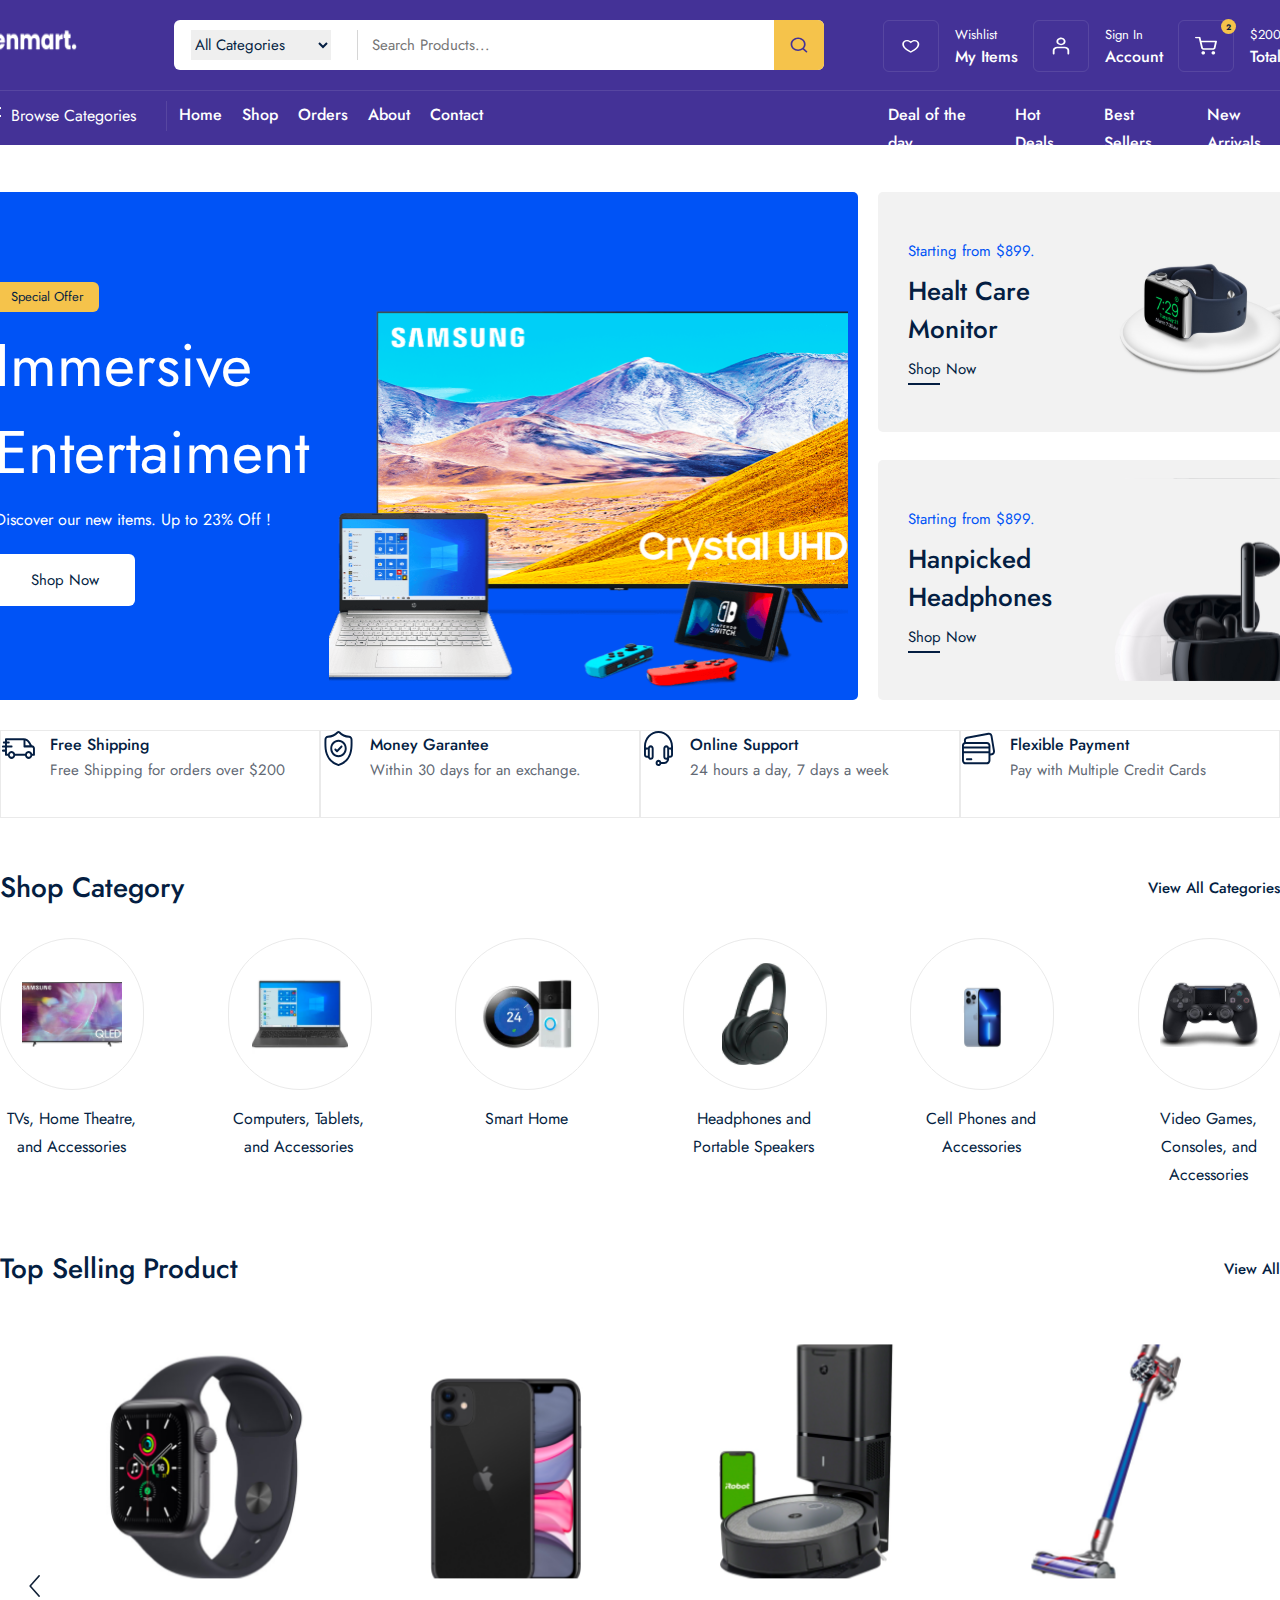
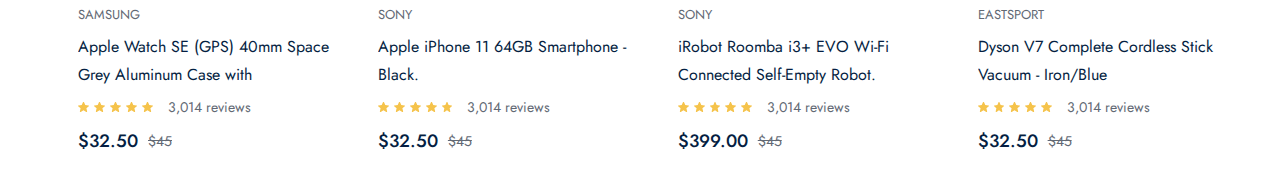
==== index.html @ bac2853e "feat: product selling publish" ====
<!DOCTYPE html>
<html lang="en">
  <head>
    <meta charset="UTF-8" />
    <meta name="viewport" content="width=device-width, initial-scale=1.0" />
    <title>Zenmart</title>
    <link rel="preconnect" href="https://fonts.googleapis.com" />
    <link rel="preconnect" href="https://fonts.gstatic.com" crossorigin />
    <link
      href="https://fonts.googleapis.com/css2?family=Jost:ital,wght@0,100..900;1,100..900&display=swap"
      rel="stylesheet"
    />
    <link rel="stylesheet" href="public/css/command.css" />
    <link rel="stylesheet" href="public/css/home.css" />
  </head>
  <body>
    <div class="navbar_frame">
      <div class="container">
        <div class="navbar_top">
          <a href=""><img src="public/images/navbar/logo.png" alt="" /></a>
          <div class="nav_search_frame">
            <div class="search_box">
              <div class="category_list">
                <select name="" id="">
                  <option value="" selected>All Categories</option>
                  <option value="">Compyuter</option>
                </select>
              </div>
              <input type="search" placeholder="Search Products..." />
            </div>
            <div class="search_icon_box">
              <img src="public/images/navbar/search.svg" alt="" />
            </div>
          </div>
          <div class="nav_top_menu">
            <a href=""
              ><div class="top_menu_box">
                <div class="box_icon_box">
                  <img src="public/images/navbar/heart.svg" alt="" />
                </div>
                <div class="box_info_box">
                  <span>Wishlist</span>
                  <strong>My Items</strong>
                </div>
              </div></a
            >
            <a href=""
              ><div class="top_menu_box">
                <div class="box_icon_box">
                  <img src="public/images/navbar/user.svg" alt="" />
                </div>
                <div class="box_info_box">
                  <span>Sign In</span>
                  <strong>Account</strong>
                </div>
              </div></a
            >
            <a href=""
              ><div class="top_menu_box">
                <div class="box_icon_box">
                  <div class="basket_count">2</div>
                  <img src="public/images/navbar/card.svg" alt="" />
                </div>
                <div class="box_info_box">
                  <span>$200.99</span>
                  <strong>Total</strong>
                </div>
              </div></a
            >
          </div>
        </div>
        <div class="navbar_bott">
          <div class="navbar_bott_menu_box">
            <div class="browse_box">
              <img src="public/images/navbar/browse.svg" alt="" />
              <span>Browse Categories</span>
            </div>
            <div class="navbar_route_menu">
              <div class="router_menu">
                <a href="" class="active">Home</a>
              </div>
              <div class="router_menu">
                <a href="">Shop</a>
              </div>
              <div class="router_menu">
                <a href="">Orders</a>
              </div>
              <div class="router_menu">
                <a href="">About</a>
              </div>
              <div class="router_menu">
                <a href="">Contact</a>
              </div>
            </div>
            <div class="sorting_menu">
              <span>Deal of the day</span>
              <span>Hot Deals</span>
              <span>Best Sellers</span>
              <span>New Arrivals</span>
            </div>
          </div>
        </div>
      </div>
    </div>
    <div class="home_page">
      <div class="header_frame">
        <div class="container">
          <div class="header_left">
            <div class="header_content">
              <div>Special Offer</div>
              <span>Immersive Entertaiment</span>
              <p>Discover our new items. Up to 23% Off !</p>
              <a href="">Shop Now</a>
              <img src="public/images/header/header_photo.svg" alt="" />
            </div>
          </div>
          <div class="header_right">
            <div class="header_box">
              <div class="box_left">
                <span>Starting from $899.</span>
                <p>Healt Care Monitor</p>
                <a href="">Shop Now</a>
                <div class="border_hover"></div>
              </div>
              <div class="box_right">
                <img src="public/images/header/box_left_img.svg" alt="" />
              </div>
            </div>
            <div class="header_box">
              <div class="box_left">
                <span>Starting from $899.</span>
                <p>Hanpicked Headphones</p>
                <a href="">Shop Now</a>
                <div class="border_hover"></div>
              </div>
              <div class="box_right">
                <img src="public/images/header/ipods.svg" alt="" />
              </div>
            </div>
          </div>
        </div>
      </div>
      <div class="service_frame">
        <div class="container">
          <div class="service_box">
            <img src="public/images/header/fast-delivery_service.svg" alt="" />
            <div class="service_content">
              <span>Free Shipping</span>
              <p>Free Shipping for orders over $200</p>
            </div>
          </div>
          <div class="service_box">
            <img src="public/images/header/shield_service.svg" alt="" />
            <div class="service_content">
              <span>Money Garantee</span>
              <p>Within 30 days for an exchange.</p>
            </div>
          </div>
          <div class="service_box">
            <img src="public/images/header/headphones_service.svg" alt="" />
            <div class="service_content">
              <span>Online Support</span>
              <p>24 hours a day, 7 days a week</p>
            </div>
          </div>
          <div class="service_box">
            <img src="public/images/header/credit-card_service.svg" alt="" />
            <div class="service_content">
              <span>Flexible Payment</span>
              <p>Pay with Multiple Credit Cards</p>
            </div>
          </div>
        </div>
      </div>
      <div class="shop_category_frame">
        <div class="container">
          <div class="category_top">
            <span>Shop Category</span>
            <a href="">View All Categories</a>
          </div>
          <div class="category_wrapper">
            <div class="category_box">
              <div class="category_img_box">
                <img src="public/images/header/tv_shop.png" alt="" />
              </div>
              <span>TVs, Home Theatre, and Accessories</span>
            </div>
            <div class="category_box">
              <div class="category_img_box">
                <img src="public/images/header/notebook_shop.png" alt="" />
              </div>
              <span>Computers, Tablets, and Accessories</span>
            </div>
            <div class="category_box">
              <div class="category_img_box">
                <img src="public/images/header/smart_shop.png" alt="" />
              </div>
              <span>Smart Home</span>
            </div>
            <div class="category_box">
              <div class="category_img_box">
                <img src="public/images/header/headphone_shop.png" alt="" />
              </div>
              <span>Headphones and Portable Speakers</span>
            </div>
            <div class="category_box">
              <div class="category_img_box">
                <img src="public/images/header/call_shop.png" alt="" />
              </div>
              <span>Cell Phones and Accessories</span>
            </div>
            <div class="category_box">
              <div class="category_img_box">
                <img src="public/images/header/game_shop.png" alt="" />
              </div>
              <span>Video Games, Consoles, and Accessories</span>
            </div>
          </div>
        </div>
      </div>
      <siv class="selling_product_frame">
        <div class="container">
          <div class="category_top">
            <span>Top Selling Product</span>
            <a href="">View All</a>
          </div>
          <div class="product_wrapper">
            <div class="next_prev_box">
              <img src="public/images/header/nextold.svg" alt="" />
            </div>
            <div class="product_boxes">
              <div class="product_box">
                <a href="">
                  <div
                    class="product_img_box"
                    style="
                      background: url('public/images/header/watch.png');
                      background-size: cover;
                    "
                  >
                    <div class="hover_box">
                      <button>Add to Card</button>
                    </div>
                  </div>
                </a>
                <div class="product_content_box">
                  <span class="product_title">Samsung</span>
                  <a href="">
                    <p class="product_desc">
                      Apple Watch SE (GPS) 40mm Space Grey Aluminum Case with
                    </p>
                  </a>
                  <div class="review_box">
                    <img src="public/images/header/review.svg" alt="" />
                    <img src="public/images/header/review.svg" alt="" />
                    <img src="public/images/header/review.svg" alt="" />
                    <img src="public/images/header/review.svg" alt="" />
                    <img src="public/images/header/review.svg" alt="" />
                    <span>3,014 reviews</span>
                  </div>
                  <div class="price_box">
                    <strong>$32.50</strong>
                    <span>$45</span>
                  </div>
                </div>
              </div>
              <div class="product_box">
                <a href="">
                  <div
                    class="product_img_box"
                    style="
                      background: url('public/images/header/phone_selling.png');
                      background-size: cover;
                    "
                  >
                    <div class="hover_box">
                      <button>Add to Card</button>
                    </div>
                  </div>
                </a>
                <div class="product_content_box">
                  <span class="product_title">Sony</span>
                  <a href="">
                    <p class="product_desc">
                      Apple iPhone 11 64GB Smartphone - Black.
                    </p>
                  </a>
                  <div class="review_box">
                    <img src="public/images/header/review.svg" alt="" />
                    <img src="public/images/header/review.svg" alt="" />
                    <img src="public/images/header/review.svg" alt="" />
                    <img src="public/images/header/review.svg" alt="" />
                    <img src="public/images/header/review.svg" alt="" />
                    <span>3,014 reviews</span>
                  </div>
                  <div class="price_box">
                    <strong>$32.50</strong>
                    <span>$45</span>
                  </div>
                </div>
              </div>
              <div class="product_box">
                <a href="">
                  <div
                    class="product_img_box"
                    style="
                      background: url('public/images/header/rb_selling.png');
                      background-size: cover;
                    "
                  >
                    <div class="hover_box">
                      <button>Add to Card</button>
                    </div>
                  </div>
                </a>
                <div class="product_content_box">
                  <span class="product_title">Sony</span>
                  <a href="">
                    <p class="product_desc">
                      iRobot Roomba i3+ EVO Wi-Fi Connected Self-Empty Robot.
                    </p>
                  </a>
                  <div class="review_box">
                    <img src="public/images/header/review.svg" alt="" />
                    <img src="public/images/header/review.svg" alt="" />
                    <img src="public/images/header/review.svg" alt="" />
                    <img src="public/images/header/review.svg" alt="" />
                    <img src="public/images/header/review.svg" alt="" />
                    <span>3,014 reviews</span>
                  </div>
                  <div class="price_box">
                    <strong>$399.00</strong>
                    <span>$45</span>
                  </div>
                </div>
              </div>
              <div class="product_box">
                <a href="">
                  <div
                    class="product_img_box"
                    style="
                      background: url('public/images/header/dyson_selling.png');
                      background-size: cover;
                    "
                  >
                    <div class="hover_box">
                      <button>Add to Card</button>
                    </div>
                  </div>
                </a>
                <div class="product_content_box">
                  <span class="product_title">Eastsport</span>
                  <a href="">
                    <p class="product_desc">
                      Dyson V7 Complete Cordless Stick Vacuum - Iron/Blue
                    </p>
                  </a>
                  <div class="review_box">
                    <img src="public/images/header/review.svg" alt="" />
                    <img src="public/images/header/review.svg" alt="" />
                    <img src="public/images/header/review.svg" alt="" />
                    <img src="public/images/header/review.svg" alt="" />
                    <img src="public/images/header/review.svg" alt="" />
                    <span>3,014 reviews</span>
                  </div>
                  <div class="price_box">
                    <strong>$32.50</strong>
                    <span>$45</span>
                  </div>
                </div>
              </div>
              <div class="next_prev_box">
                <img src="public/images/header/nextmext.svg" alt="" />
              </div>
            </div>
          </div>
          <div class="product_pagination_box"></div>
        </div>
      </siv>
    </div>
  </body>
</html>
---- public/css/command.css ----
html,
body {
  margin: 0;
  padding: 0;
}

a {
  text-decoration: none;
}

p {
  margin: 0;
}

.container {
  position: relative;
  width: 1320px;
  height: auto;
  display: flex;
}

/*NAVBAR*/

.navbar_frame {
  position: relative;
  width: 100%;
  height: auto;
  display: flex;
  flex-direction: row;
  justify-content: center;
  background-color: #443297;
}

.navbar_frame .container {
  padding: 20px 0px 14px;
  flex-direction: column;
}

.navbar_frame .navbar_top {
  position: relative;
  width: 100%;
  height: 50px;
  display: flex;
  flex-direction: row;
}

.navbar_frame .navbar_top > a img {
  margin-right: 76px;
  width: 117px;
  height: 36px;
}

.navbar_frame .navbar_top .nav_search_frame {
  width: 650px;
  height: 50px;

  display: flex;
  flex-direction: row;
  align-items: center;
  background-color: #fff;
  border-radius: 6px;
}

.navbar_frame .navbar_top .search_box {
  padding: 10px 17px;
  width: auto;
  height: auto;
  display: flex;
  flex-direction: row;
  align-items: center;
}

.navbar_frame .search_box .category_list {
  width: 166px;
  height: 30px;

  display: flex;
  flex-direction: row;
  align-items: center;

  border-right: 1px solid #d6d6d6;
}

.navbar_frame .category_list select {
  width: 140px;
  height: 30px;

  border: none;
  outline: none;

  font-family: "Jost";
  font-size: 15px;
  font-weight: 400;
  line-height: 22px;
  color: #041e42;
}

.navbar_frame .search_box input {
  margin-left: 12px;
  width: 387px;
  height: 22px;

  border: none;
  outline: none;

  font-family: "Jost";
  font-size: 15px;
  font-weight: 400;
  line-height: 22px;
  color: #626974;
}

.navbar_frame .nav_search_frame .search_icon_box {
  width: 50px;
  height: 50px;
  display: flex;
  justify-content: center;
  align-items: center;
  border-radius: 0px 6px 6px 0px;
  background: rgb(245, 195, 75);
}

.navbar_frame .search_icon_box img {
  width: 20px;
  height: 20px;
}

.navbar_frame .navbar_top .nav_top_menu {
  margin-left: 59px;
  width: 416px;
  height: 50px;

  display: flex;
  flex-direction: row;
  justify-content: space-between;
}

.navbar_frame .nav_top_menu .top_menu_box {
  display: flex;
  flex-direction: row;
  align-items: center;
  cursor: pointer;
}

.navbar_frame .top_menu_box .box_icon_box {
  position: relative;
  margin-right: 16px;
  width: 54px;
  height: 50px;

  display: flex;
  justify-content: center;
  align-items: center;

  border: 1px solid rgba(255, 255, 255, 0.1);
  border-radius: 6px;
}

.navbar_frame .box_icon_box img {
  width: 22px;
  height: 22px;
}

.navbar_frame .top_menu_box .box_info_box {
  display: flex;
  flex-direction: column;
}

.navbar_frame .box_info_box span {
  font-family: "Jost";
  font-style: normal;
  font-weight: 400;
  font-size: 13px;
  line-height: 22px;
  color: #ffffff;
}

.navbar_frame .box_info_box strong {
  font-family: "Jost";
  font-style: normal;
  font-weight: 500;
  font-size: 16px;
  line-height: 22px;
  color: #ffffff;
}

.navbar_frame .box_icon_box .basket_count {
  position: absolute;

  width: 15px;
  height: 15px;
  top: -2px;
  right: -3px;

  display: flex;
  justify-content: center;
  align-items: center;

  background-color: #f5c34b;
  border-radius: 50%;

  color: rgb(11, 30, 64);
  font-family: "Jost";
  font-size: 8px;
  font-weight: 700;
  line-height: 10px;
}

.navbar_frame .navbar_bott {
  margin-top: 20px;
  width: 100%;
  height: 40px;

  display: flex;
  flex-direction: row;

  border-top: 1px solid #5746a1;
}

.navbar_frame .navbar_bott .navbar_bott_menu_box {
  margin-top: 10px;
  width: auto;
  height: auto;

  display: flex;
  flex-direction: row;
}

.navbar_frame .navbar_bott_menu_box .browse_box {
  width: 185px;
  height: 30px;

  display: flex;
  flex-direction: row;
  align-items: center;
  border-right: 1px solid #5746a1;
}

.navbar_frame .browse_box img {
  margin-right: 10px;
  width: 20px;
  height: 18px;
}

.navbar_frame .browse_box span {
  font-family: "Jost";
  font-size: 16px;
  font-weight: 400;
  line-height: 28px;
  color: rgb(255, 255, 255);
}

.navbar_frame .navbar_bott_menu_box .navbar_route_menu {
  margin-left: 12px;
  width: 690px;
  display: flex;
  flex-direction: row;
}

.navbar_frame .navbar_route_menu .router_menu {
  margin-right: 20px;
  width: auto;
  height: 40px;

  display: flex;
}

.navbar_frame .router_menu a {
  font-family: "Jost";
  font-style: normal;
  font-size: 16px;
  font-weight: 500;
  line-height: 28px;
  color: #ffffff;
}

.navbar_frame .router_menu a:active {
  color: #f5c34b;
}

.navbar_frame .navbar_bott_menu_box .sorting_menu {
  display: flex;
  flex-direction: row;
}

.navbar_frame .sorting_menu span {
  margin-left: 20px;
  font-family: "Jost";
  font-style: normal;
  font-weight: 500;
  font-size: 16px;
  line-height: 28px;

  color: #ffffff;
}
---- public/css/home.css ----
.home_page {
  display: flex;
  flex-direction: column;
}

.container .category_top span {
  font-family: "Jost";
  font-style: normal;
  font-size: 28px;
  font-weight: 500;
  line-height: 40px;
  text-transform: capitalize;

  color: rgb(4, 30, 66);
}

.container .category_top a {
  font-family: "Jost";
  font-size: 15px;
  font-weight: 500;
  line-height: 22px;
  text-transform: capitalize;

  color: rgb(4, 30, 66);
}

.container .category_top a:hover {
  border-bottom: 2px solid rgb(4, 30, 66);
}

.header_frame {
  position: relative;
  margin-top: 47px;
  width: 100%;
  height: auto;
  display: flex;
  justify-content: center;
}

.header_frame .container {
  flex-direction: row;
}

.header_frame .container .header_left {
  position: relative;
  padding-left: 15px;
  width: 871px;
  height: 508px;

  background-image: url("../images/header/header_backround.svg");
  border-radius: 5px;
}

.header_frame .header_left .header_content {
  margin-top: 90px;
  display: flex;
  flex-direction: column;
}

.header_frame .header_content div {
  width: 104px;
  height: 30px;
  display: flex;
  justify-content: center;
  align-items: center;
  background-color: rgb(245, 195, 75);
  border-radius: 6px;

  font-family: "Jost";
  font-size: 13px;
  font-weight: 400;
  line-height: 22px;
  color: rgb(4, 30, 66);
}

.header_frame .header_content span {
  margin-top: 10px;
  width: 428px;
  font-family: "Jost";
  font-style: normal;
  font-weight: 400px;
  font-size: 60px;
  line-height: 87px;

  color: #ffffff;
}

.header_frame .header_content p {
  margin-top: 10px;
  font-family: "Jost";
  font-weight: 400;
  font-size: 16px;
  line-height: 28px;

  color: #ffffff;
}

.header_frame .header_content a {
  margin-top: 20px;
  width: 140px;
  height: 52px;
  display: flex;
  justify-content: center;
  align-items: center;

  border-radius: 6px;
  background: rgb(255, 255, 255);

  font-family: Jost;
  font-size: 15px;
  font-weight: 400;
  line-height: 22px;
  color: rgb(4, 30, 66);
}

.header_frame .header_content img {
  position: absolute;
  right: 10px;
}

.header_frame .container .header_right {
  position: relative;
  margin-left: 20px;
  display: flex;
  flex-direction: column;
  justify-content: space-between;
}

.header_frame .header_right .header_box {
  width: 422px;
  height: 240px;
  display: flex;
  flex-direction: row;
  border-radius: 5px;
  background-color: #f2f2f2;
}

.header_frame .header_right .box_left {
  margin-left: 30px;
  width: 50%;
  display: flex;
  flex-direction: column;
  justify-content: center;
}

.header_frame .box_left span {
  font-family: "Jost";
  font-size: 15px;
  font-weight: 400;
  line-height: 22px;

  color: rgb(0, 83, 246);
}

.header_frame .box_left p {
  margin: 10px 0px;
  font-family: "Jost";
  font-size: 26px;
  font-weight: 500;
  line-height: 38px;

  color: rgb(4, 30, 66);
}

.header_frame .box_left a {
  font-family: "Jost";
  font-size: 15px;
  font-weight: 400;
  line-height: 22px;

  color: rgb(4, 30, 66);
}

.header_frame .box_left .border_hover {
  margin-top: 3px;
  width: 32px;
  height: 2px;

  background: rgb(4, 30, 66);
}

.header_frame .header_box .box_right {
  width: 50%;
}

.header_frame .box_right img {
  width: 100%;
  height: 100%;
}

.home_page .service_frame {
  position: relative;
  width: 100%;
  height: auto;
  margin-top: 30px;

  display: flex;
  justify-content: center;
}

/*service*/

.service_frame .container {
  flex-direction: row;
}

.service_frame .container .service_box {
  width: 25%;
  height: 86px;

  display: flex;
  flex-direction: row;

  border: 1px solid #eaeaea;
}

.service_frame .service_box img {
  width: 35px;
  height: 35px;
}

.service_frame .service_box .service_content {
  margin-left: 14px;
  display: flex;
  flex-direction: column;
}

.service_frame .service_content span {
  font-family: "Jost";
  font-style: normal;
  font-size: 16px;
  font-weight: 500;
  line-height: 28px;

  color: rgb(4, 30, 66);
}

.service_frame .service_content p {
  font-family: "Jost";
  font-size: 15px;
  font-weight: 400;
  line-height: 22px;
  color: rgb(98, 105, 116);
}

/*shop category*/

.shop_category_frame {
  position: relative;
  margin-top: 50px;
  width: 100%;
  height: auto;

  display: flex;
  justify-content: center;
}

.shop_category_frame .container {
  flex-direction: column;
}

.container .category_top {
  width: 100%;
  height: auto;

  display: flex;
  flex-direction: row;
  justify-content: space-between;
  align-items: center;
}

.shop_category_frame .category_wrapper {
  margin-top: 30px;
  width: 100%;
  height: auto;

  display: flex;
  flex-direction: row;
  justify-content: space-between;
}

.shop_category_frame .category_wrapper .category_box {
  width: 142px;
  height: auto;

  display: flex;
  flex-direction: column;
  cursor: pointer;
}

.shop_category_frame .category_box .category_img_box {
  width: 100%;
  height: 150px;

  display: flex;
  align-items: center;
  justify-content: center;

  border: 1px solid rgb(234, 234, 234);
  border-radius: 150px;
}

.shop_category_frame .category_box span {
  margin-top: 15px;
  font-family: "Jost";
  font-size: 16px;
  font-weight: 400;
  line-height: 28px;
  text-align: center;

  color: rgb(4, 30, 66);
}

/*selling*/

.selling_product_frame {
  position: relative;
  margin-top: 60px;
  width: 100%;
  height: auto;

  display: flex;
  flex-direction: row;
  justify-content: center;
}

.selling_product_frame .container {
  flex-direction: column;
}

.selling_product_frame .container .product_wrapper {
  position: relative;
  margin-top: 30px;
  width: 100%;
  height: auto;

  display: flex;
  flex-direction: row;
  justify-content: space-between;
}

.selling_product_frame .product_wrapper .next_prev_box {
  width: 25px;
}

.selling_product_frame .next_prev_box img {
  position: absolute;
  top: 50%;
}

.selling_product_frame .product_wrapper .product_boxes {
  position: relative;
  width: 1224px;
  height: 452px;

  display: flex;
  flex-direction: row;
}

.selling_product_frame .product_boxes .product_box {
  width: 306px;
  height: 100%;

  display: flex;
  flex-direction: column;
  cursor: pointer;
}

.selling_product_frame .product_box .product_img_box {
  width: 100%;
  height: 280px;
}

.selling_product_frame .product_img_box .hover_box {
  display: none;
  width: 100%;
  height: 100%;

  flex-direction: column;
  justify-content: flex-end;
  align-items: center;
}

.selling_product_frame .hover_box button {
  margin-bottom: 25px;
  width: 250px;
  height: 50px;

  display: flex;
  align-items: center;
  justify-content: center;
  outline: none;
  border: none;
  border-radius: 6px;

  font-family: "Jost";
  font-size: 15px;
  font-weight: 500;
  line-height: 22px;
  letter-spacing: 0%;
  color: rgb(255, 255, 255);

  box-shadow: 0px 5px 20px 0px rgba(0, 83, 246, 0.1);
  background: rgb(0, 83, 246);
}

.selling_product_frame .product_img_box:hover .hover_box {
  display: flex;
}

.selling_product_frame .product_box .product_content_box {
  padding: 5px 22px;
  width: 100%;
  height: auto;
  box-sizing: border-box;
}

.selling_product_frame .product_content_box .product_title {
  font-family: "Jost";
  font-size: 13px;
  font-weight: 400;
  line-height: 22px;
  text-transform: uppercase;
  color: rgb(98, 105, 116);
}

.selling_product_frame .product_content_box .product_desc {
  margin-top: 7px;
  height: 56px;
  font-family: "Jost";
  font-size: 16px;
  font-weight: 400;
  line-height: 28px;
  color: rgb(4, 30, 66);
  overflow: hidden;
}

.selling_product_frame .product_content_box .review_box {
  margin-top: 7px;
  display: flex;
  flex-direction: row;
  align-items: center;
}

.selling_product_frame .review_box img {
  margin-right: 5px;
}

.selling_product_frame .review_box span {
  margin-left: 10px;
  font-family: "Jost";
  font-size: 14px;
  font-weight: 400;
  line-height: 22px;
  color: rgb(98, 105, 116);
}

.selling_product_frame .product_content_box .price_box {
  margin-top: 10px;
  display: flex;
  flex-direction: row;
  align-items: center;
}

.selling_product_frame .price_box strong {
  font-family: "Jost";
  font-size: 18px;
  font-weight: 500;
  line-height: 26px;
  color: rgb(4, 30, 66);
}

.selling_product_frame .price_box span {
  margin-left: 10px;
  font-family: "Jost";
  font-size: 14px;
  font-weight: 400;
  line-height: 22px;
  text-decoration: line-through;
  color: rgb(98, 105, 116);
}
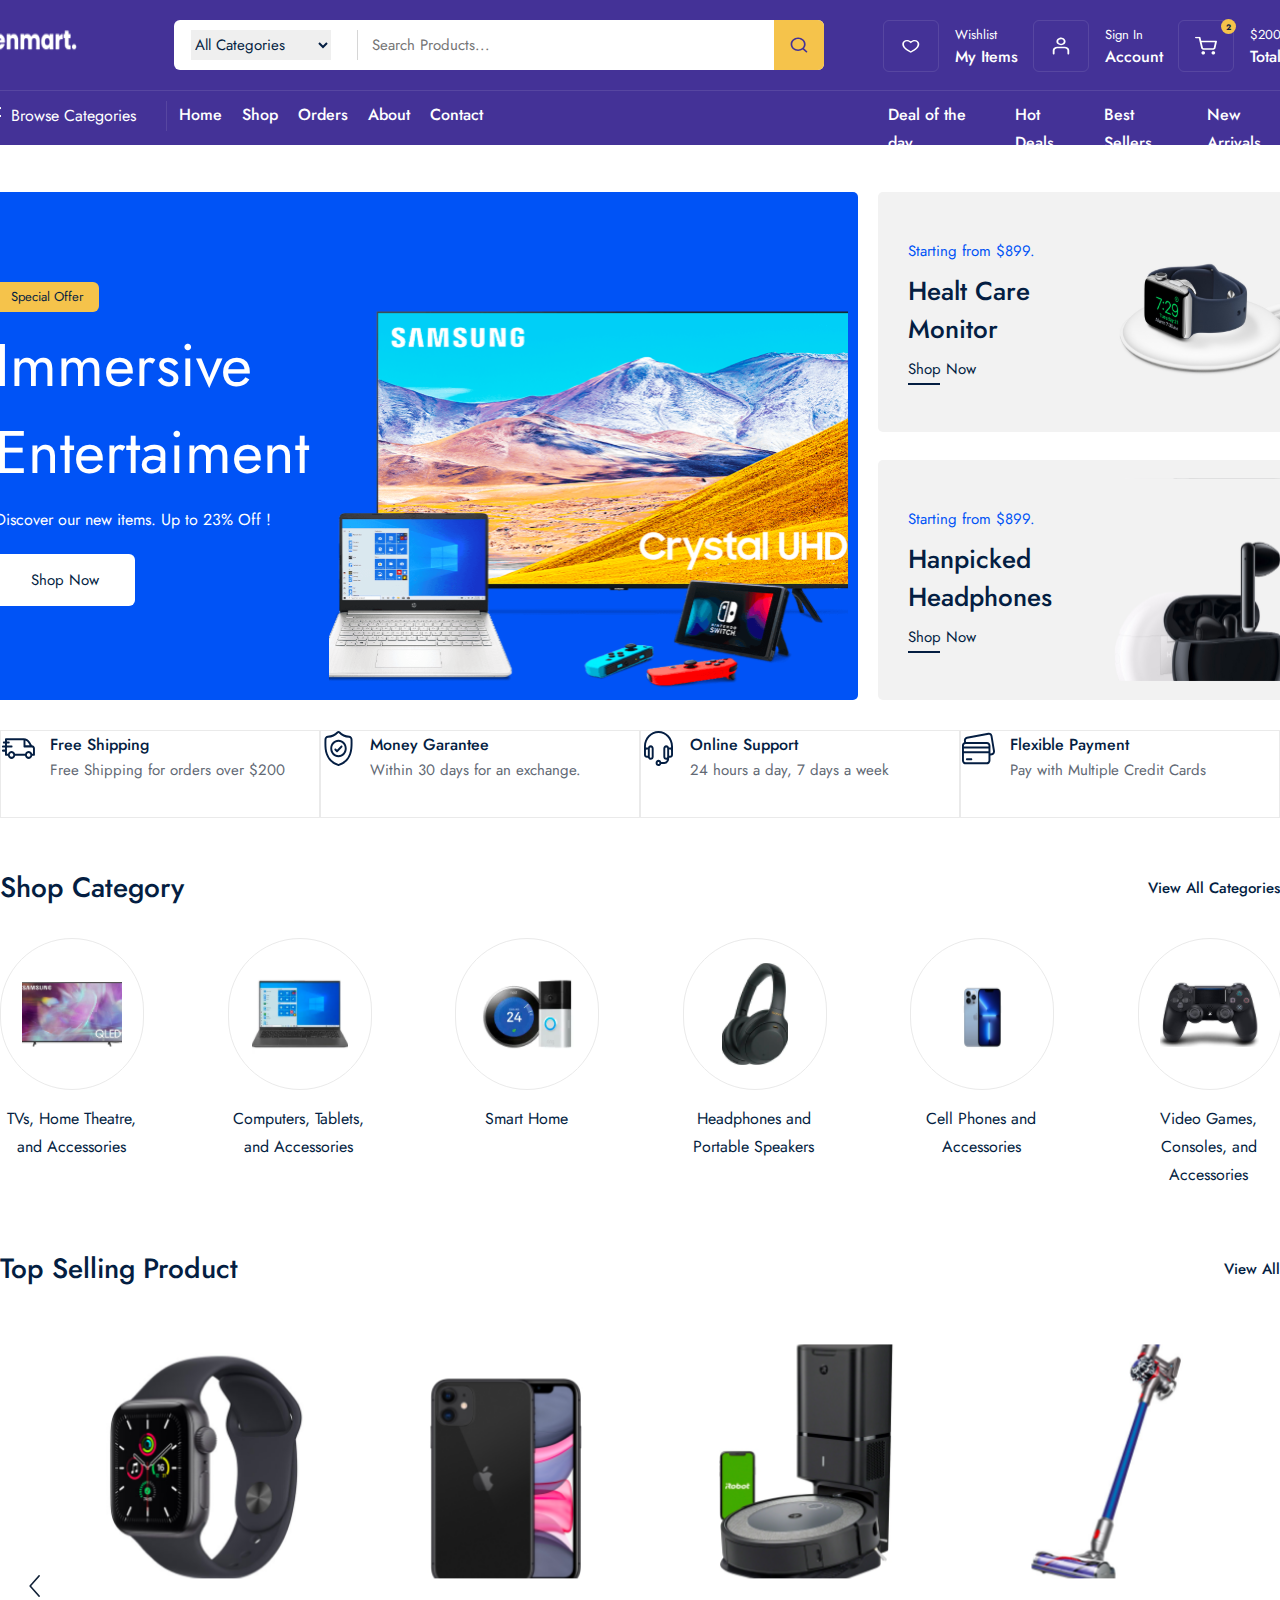
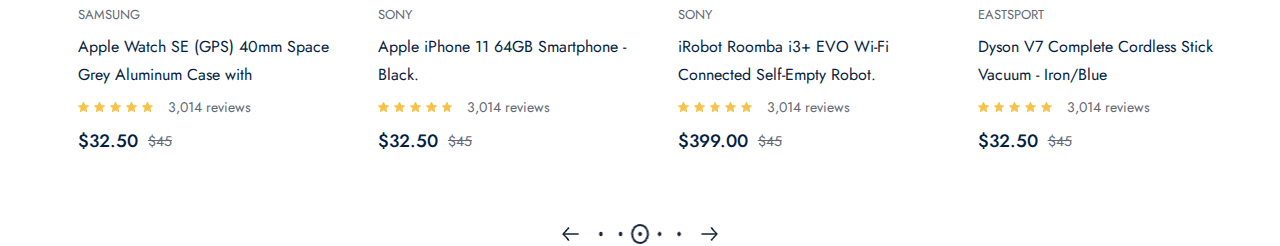
==== commit 8b91d43b: "feat: product pagination publish" ====
--- a/index.html
+++ b/index.html
@@ -374,7 +374,9 @@
               </div>
             </div>
           </div>
-          <div class="product_pagination_box"></div>
+          <div class="product_pagination_box">
+            <img src="public/images/header/selling_bottom.png" alt="" />
+          </div>
         </div>
       </siv>
     </div>
--- a/public/css/home.css
+++ b/public/css/home.css
@@ -479,3 +479,19 @@
   text-decoration: line-through;
   color: rgb(98, 105, 116);
 }
+
+.product_pagination_box {
+  position: relative;
+  width: 100%;
+  height: auto;
+
+  display: flex;
+  flex-direction: row;
+  justify-content: center;
+}
+
+.product_pagination_box img {
+  margin-top: 51px;
+  width: 160.43px;
+  height: 24px;
+}
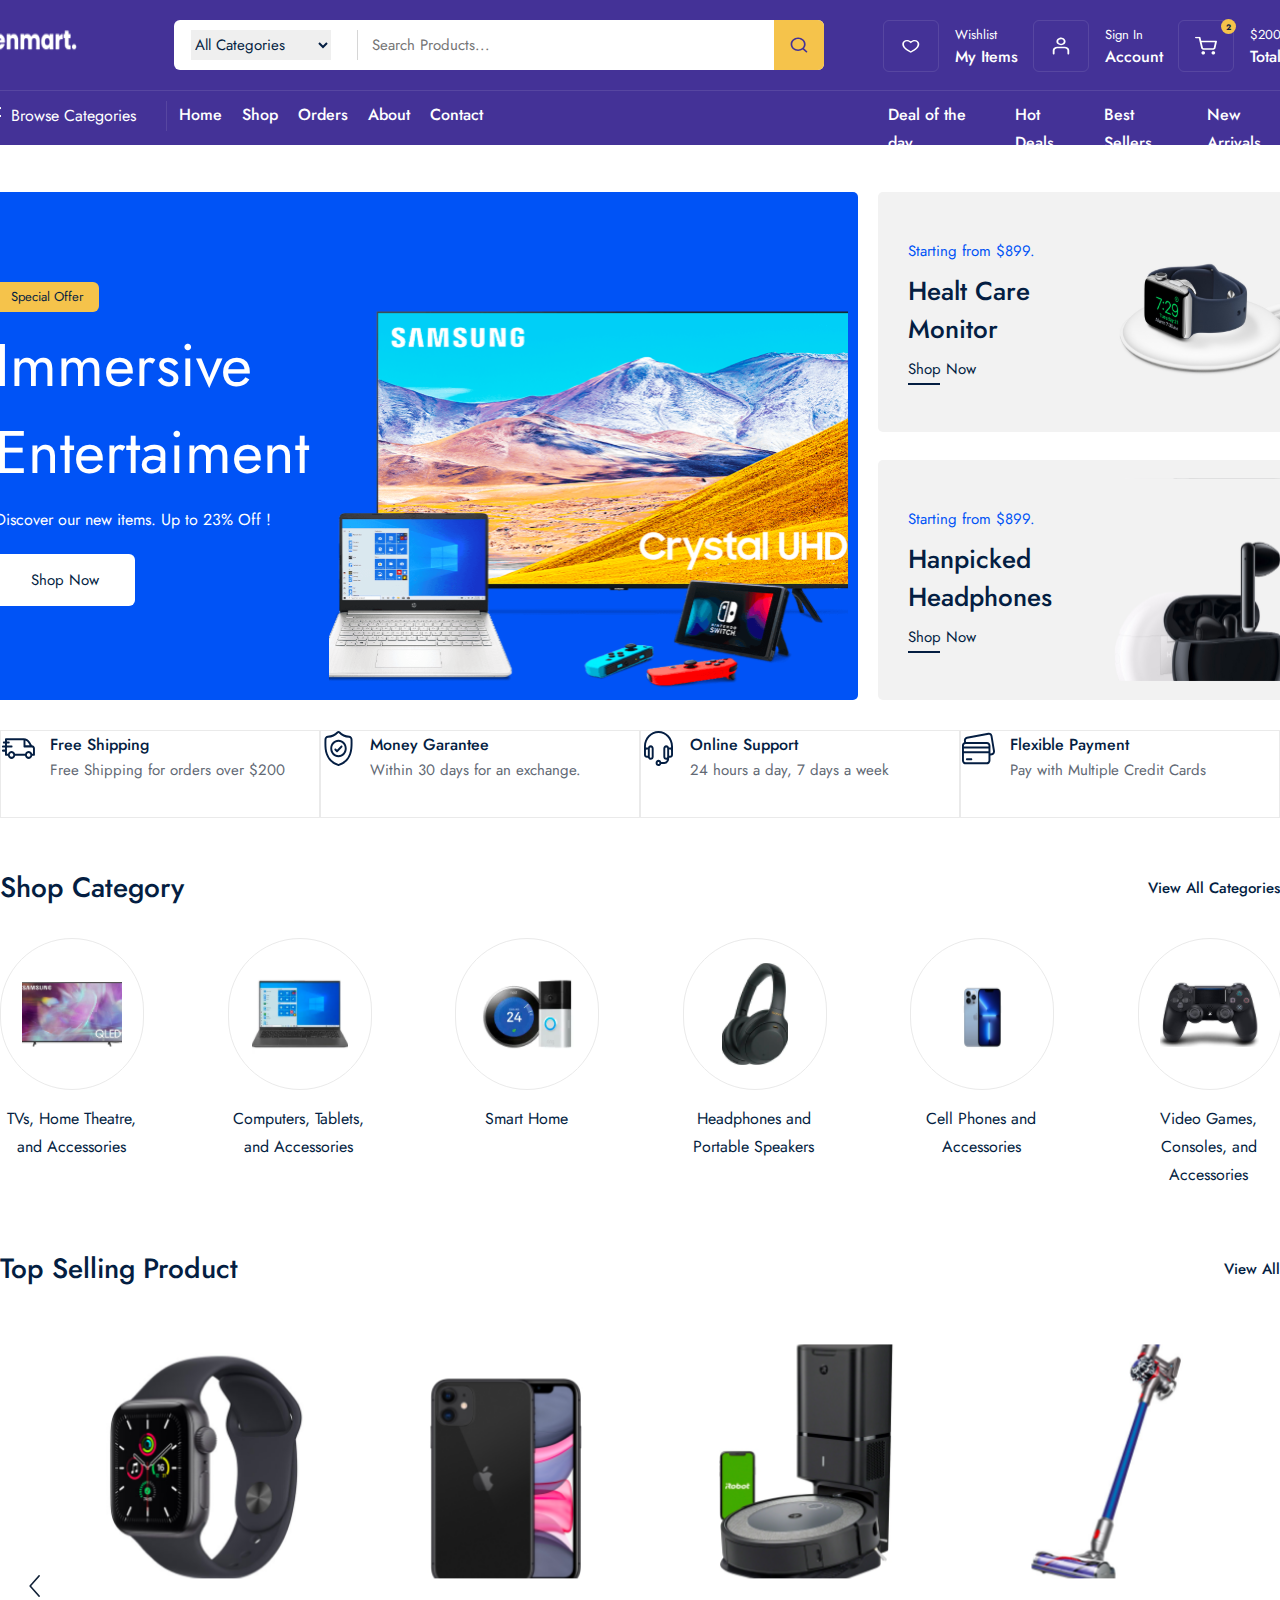
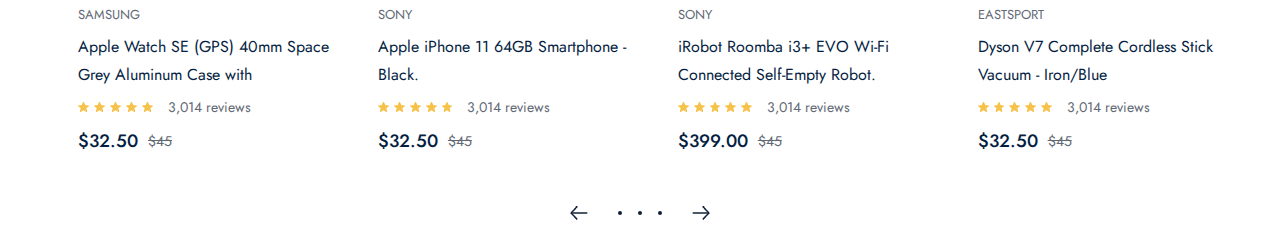
==== commit 6ba5a0be: "fix: pagination" ====
--- a/index.html
+++ b/index.html
@@ -374,8 +374,26 @@
               </div>
             </div>
           </div>
-          <div class="product_pagination_box">
-            <img src="public/images/header/selling_bottom.png" alt="" />
+          <div class="pagination_box">
+            <div class="pagination_main">
+              <img src="public/images/header/selling_arrow.png" alt="" />
+              <div class="pagination_dot">
+                <div class="dot">
+                  <div></div>
+                </div>
+                <div class="dot active">
+                  <div></div>
+                </div>
+                <div class="dot">
+                  <div></div>
+                </div>
+              </div>
+              <img
+                src="public/images/header/selling_arrow.png"
+                alt=""
+                style="transform: scaleX(-1)"
+              />
+            </div>
           </div>
         </div>
       </siv>
--- a/public/css/home.css
+++ b/public/css/home.css
@@ -28,6 +28,60 @@
   border-bottom: 2px solid rgb(4, 30, 66);
 }
 
+/*pagination*/
+
+.container .pagination_box {
+  position: relative;
+  margin-top: 30px;
+  width: 100%;
+  height: auto;
+
+  display: flex;
+  flex-direction: row;
+  justify-content: center;
+}
+
+.container .pagination_box .pagination_main {
+  width: auto;
+  height: 24px;
+
+  display: flex;
+  flex-direction: row;
+  align-items: center;
+  justify-content: space-between;
+}
+
+.container .pagination_main .pagination_dot {
+  margin: 0 20px;
+  display: flex;
+  flex-direction: row;
+}
+
+.container .pagination_main img {
+  cursor: pointer;
+}
+
+.container .pagination_dot .dot {
+  width: 20px;
+  height: 20px;
+
+  display: flex;
+  align-items: center;
+  justify-content: center;
+  border-radius: 50%;
+}
+
+.container .pagination_dot .dot:active {
+  border: 2px solid rgb(17, 33, 55);
+}
+
+.container .pagination_dot .dot div {
+  width: 4px;
+  height: 4px;
+  background-color: rgb(17, 33, 55);
+  border-radius: 50%;
+}
+
 .header_frame {
   position: relative;
   margin-top: 47px;
@@ -346,6 +400,7 @@
 .selling_product_frame .next_prev_box img {
   position: absolute;
   top: 50%;
+  cursor: pointer;
 }
 
 .selling_product_frame .product_wrapper .product_boxes {
@@ -479,19 +534,3 @@
   text-decoration: line-through;
   color: rgb(98, 105, 116);
 }
-
-.product_pagination_box {
-  position: relative;
-  width: 100%;
-  height: auto;
-
-  display: flex;
-  flex-direction: row;
-  justify-content: center;
-}
-
-.product_pagination_box img {
-  margin-top: 51px;
-  width: 160.43px;
-  height: 24px;
-}
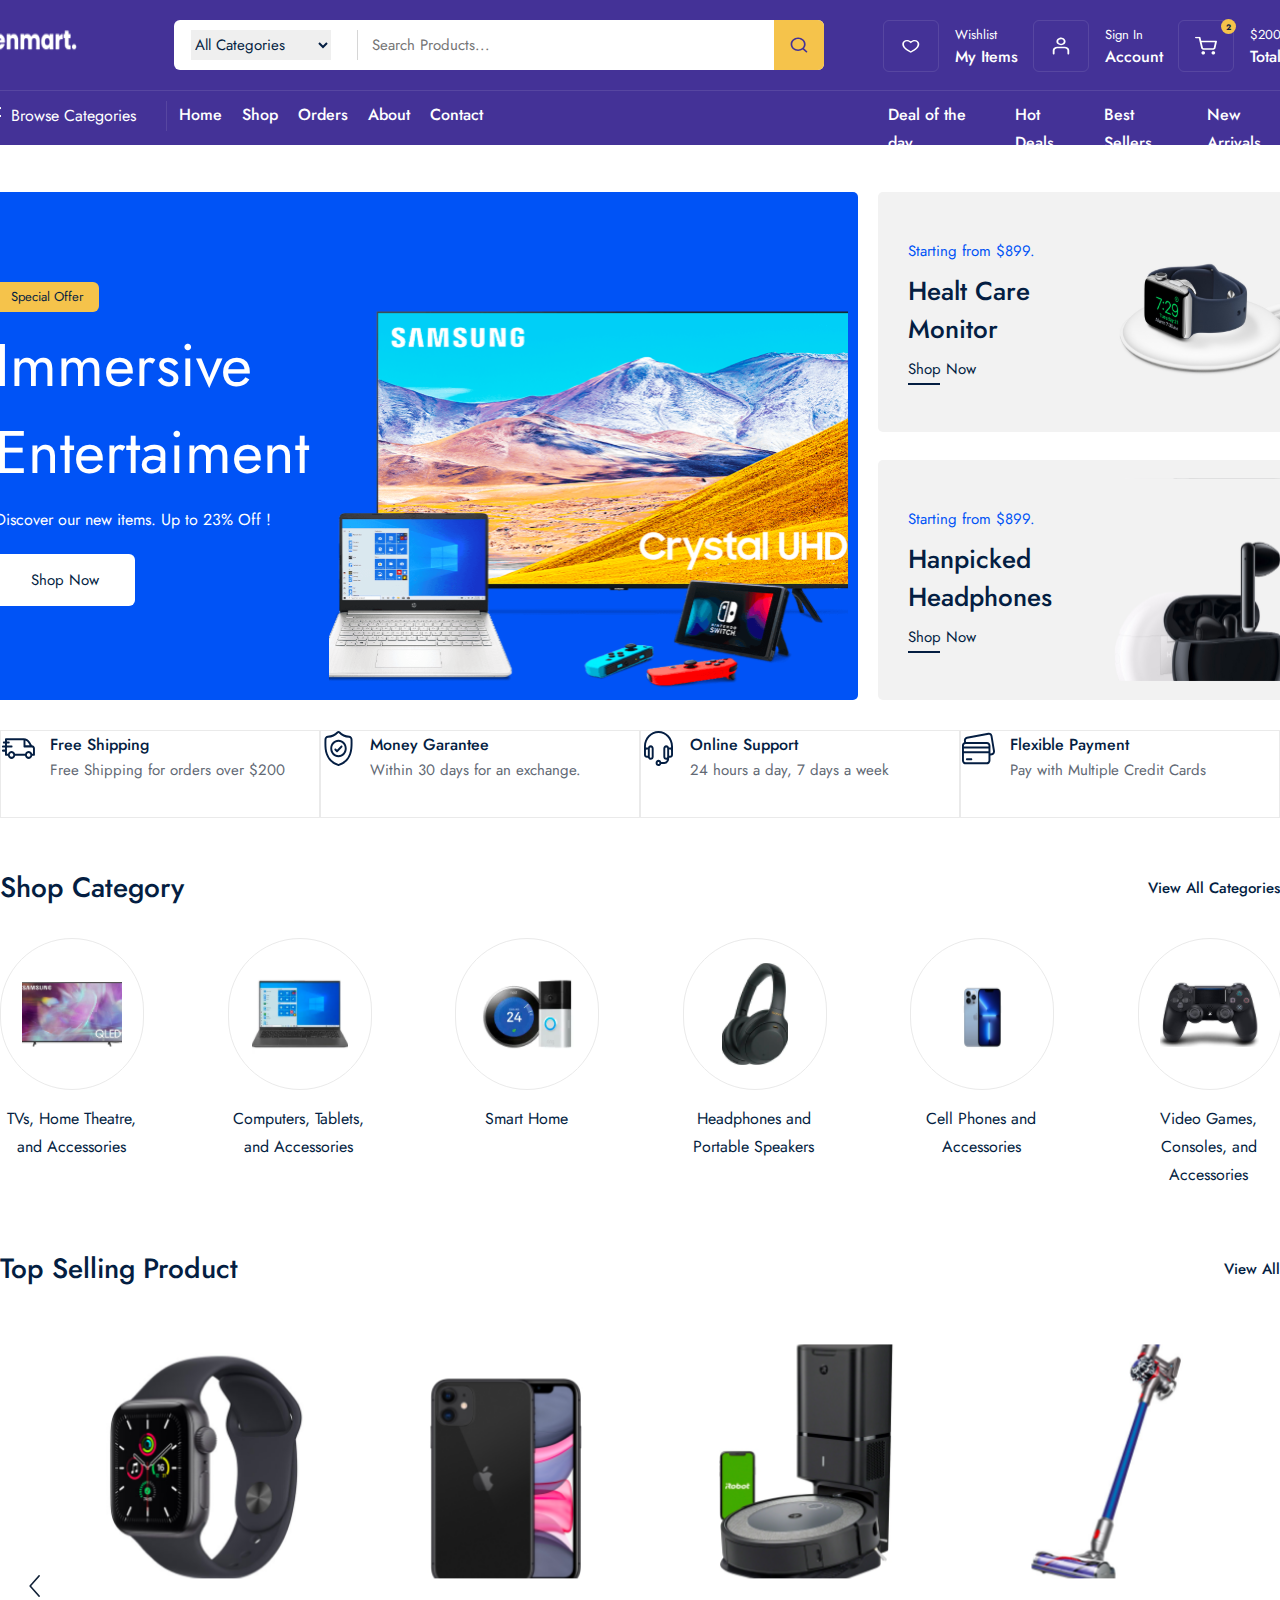
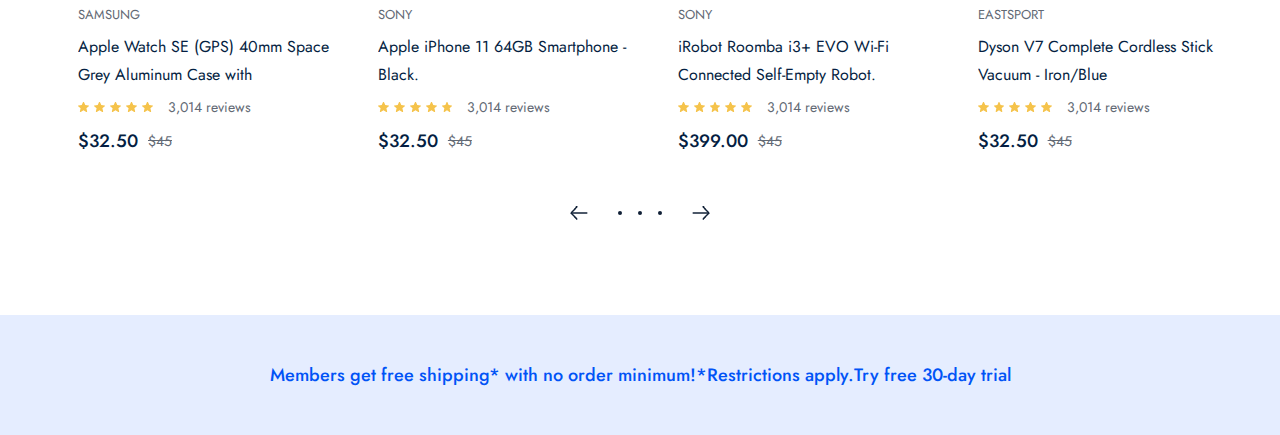
==== commit cee164a4: "feat: completed adv" ====
--- a/index.html
+++ b/index.html
@@ -218,7 +218,7 @@
           </div>
         </div>
       </div>
-      <siv class="selling_product_frame">
+      <div class="selling_product_frame">
         <div class="container">
           <div class="category_top">
             <span>Top Selling Product</span>
@@ -398,5 +398,9 @@
         </div>
       </siv>
     </div>
+    <div class="adv_frame">
+      Members get free shipping* with no order minimum!*Restrictions apply.Try free 30-day trial
+    </div>
+    </div>
   </body>
 </html>
--- a/public/css/home.css
+++ b/public/css/home.css
@@ -534,3 +534,21 @@
   text-decoration: line-through;
   color: rgb(98, 105, 116);
 }
+
+.home_page .adv_frame {
+  margin-top: 90px;
+  width: 100%;
+  height: 120px;
+
+  display: flex;
+  align-items: center;
+  justify-content: center;
+
+  font-family: "Jost";
+  font-size: 18px;
+  font-weight: 500;
+  line-height: 26px;
+
+  color: rgb(0, 83, 246);
+  background-color: #e5edff;
+}
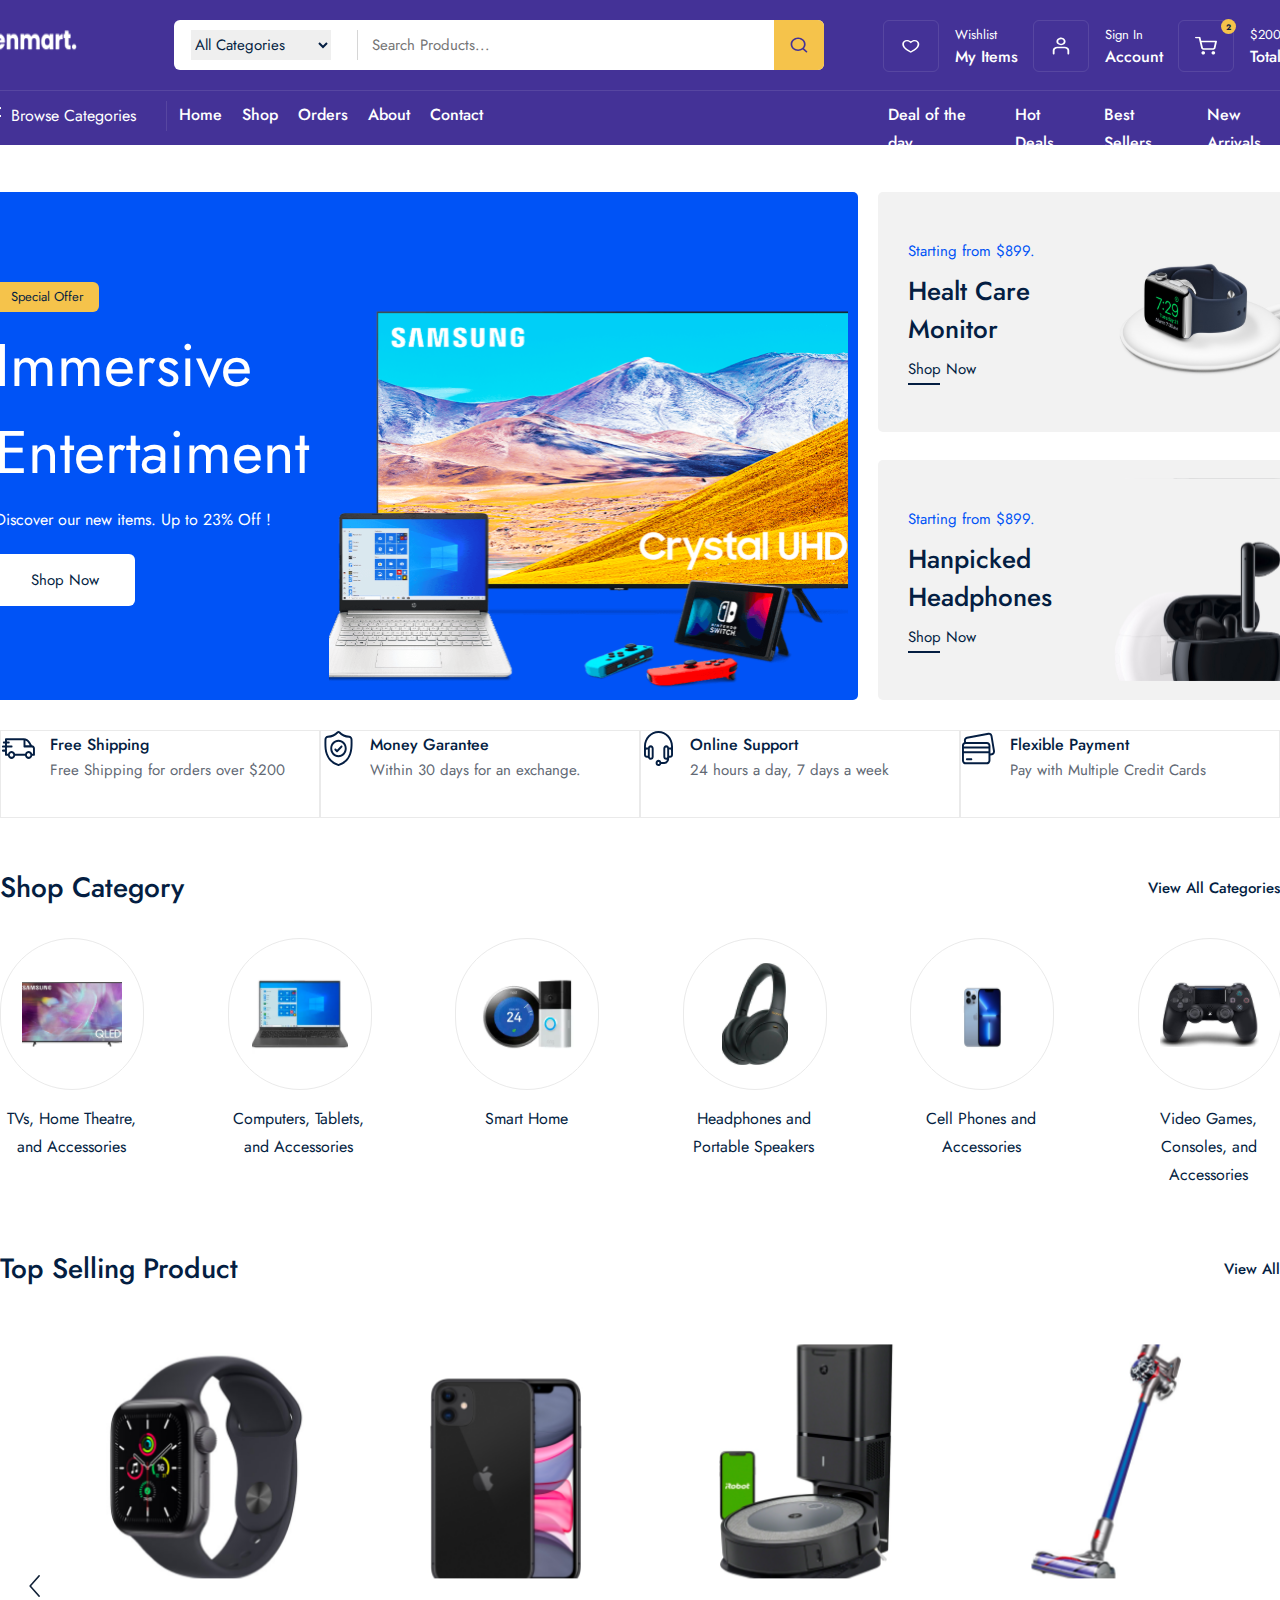
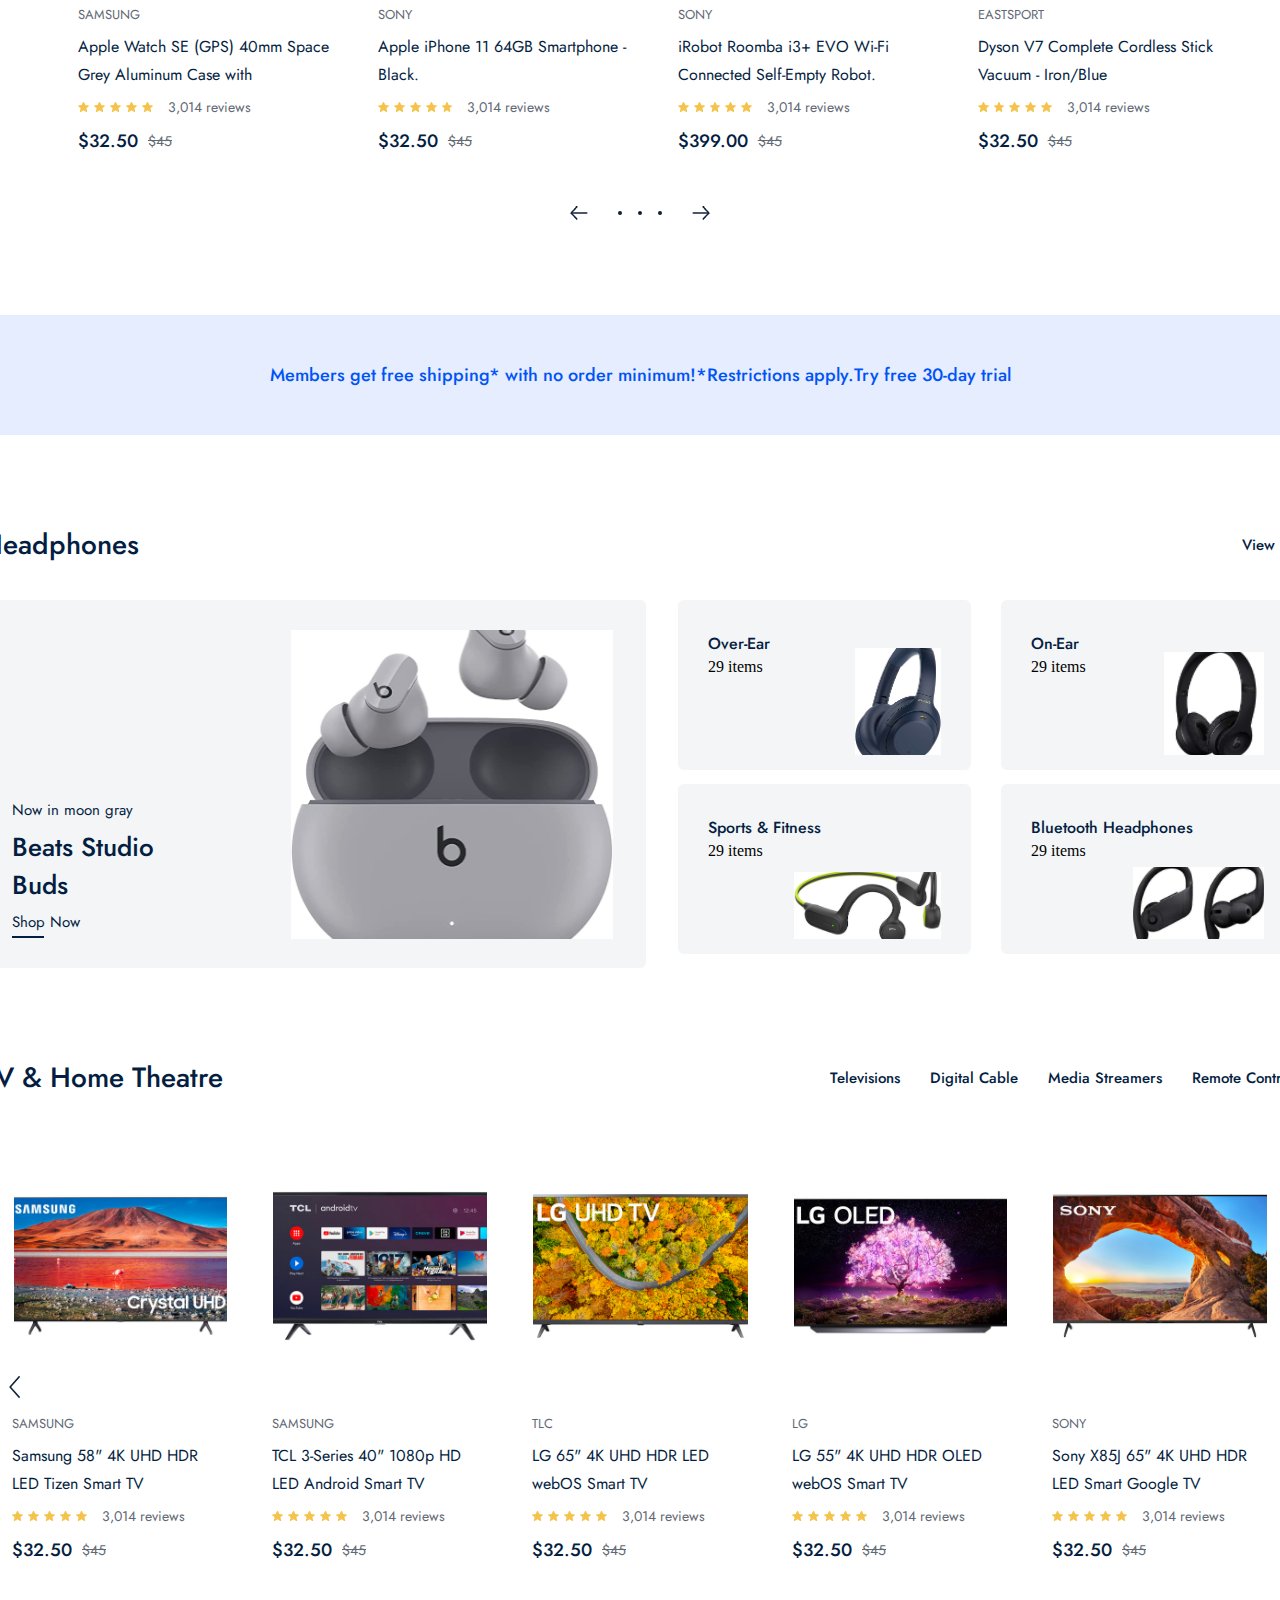
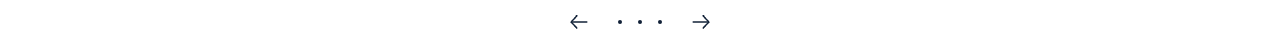
==== commit daea7c32: "feat: completed headphones & tv" ====
--- a/index.html
+++ b/index.html
@@ -401,6 +401,224 @@
     <div class="adv_frame">
       Members get free shipping* with no order minimum!*Restrictions apply.Try free 30-day trial
     </div>
+    <div class="space_product_frame">
+      <div class="container">
+        <div class="category_top">
+          <span>Headphones</span>
+          <a href="">View All</a>
+        </div>
+        <div class="space_product_wrapper">
+          <div class="big_product_box">
+            <div class="big_product_content">
+              <span>Now in moon gray</span>
+              <p>Beats Studio Buds</p>
+              <a href="">Shop Now</a>
+              <div class="border_hover"></div>
+            </div>
+            <img src="public/images/header/head_headphone.png" alt="">
+          </div>
+          <div class="small_product_wrapper">
+            <div class="small_product_box">
+              <div class="small_product_content">
+                <strong>Over-Ear</strong>
+                <span>29 items</span>
+              </div>
+              <img src="public/images/header/over_headphone.png" alt="">
+            </div>
+            <div class="small_product_box">
+              <div class="small_product_content">
+                <strong>On-Ear</strong>
+                <span>29 items</span>
+              </div>
+              <img src="public/images/header/on_headphone.png" alt="">
+            </div>
+            <div class="small_product_box">
+              <div class="small_product_content">
+                <strong>Sports & Fitness</strong>
+                <span>29 items</span>
+              </div>
+              <img src="public/images/header/sport_headphone.png" alt="">
+            </div>
+            <div class="small_product_box">
+              <div class="small_product_content">
+                <strong>Bluetooth Headphones</strong>
+                <span>29 items</span>
+              </div>
+              <img src="public/images/header/blutos_headphone.png" alt="">
+            </div>
+          </div>
+        </div>
+      </div>
+    </div>
+    <div class="tv_frame">
+      <div class="container">
+        <div class="category_top">
+          <span>TV & Home Theatre</span>
+          <div>
+            <a href="">Televisions</a>
+          <a href="">Digital Cable</a>
+          <a href="">Media Streamers</a>
+          <a href="">Remote Controls</a>
+          </div>
+        </div>
+        <div class="tv_wrapper">
+          <div class="next_prev_box">
+            <img src="public/images/header/nextold.svg" alt="" />
+          </div>
+          <div class="tv_product_boxes">
+            <div class="tv_product_box">
+              <div class="product_img">
+                <a href=""><img src="public/images/header/tv1.png" alt=""></a>
+              </div>
+              <div class="product_content_box">
+                <span class="product_title">Samsung</span>
+                <a href="">
+                  <p class="product_desc">
+                    Samsung 58" 4K UHD HDR LED Tizen Smart TV
+                  </p>
+                </a>
+                <div class="review_box">
+                  <img src="public/images/header/review.svg" alt="" />
+                  <img src="public/images/header/review.svg" alt="" />
+                  <img src="public/images/header/review.svg" alt="" />
+                  <img src="public/images/header/review.svg" alt="" />
+                  <img src="public/images/header/review.svg" alt="" />
+                  <span>3,014 reviews</span>
+                </div>
+                <div class="price_box">
+                  <strong>$32.50</strong>
+                  <span>$45</span>
+                </div>
+              </div>
+            </div>
+            <div class="tv_product_box">
+              <div class="product_img">
+                <a href=""><img src="public/images/header/tv2.png" alt=""></a>
+              </div>
+              <div class="product_content_box">
+                <span class="product_title">Samsung</span>
+                <a href="">
+                  <p class="product_desc">
+                    TCL 3-Series 40" 1080p HD LED Android Smart TV (40S334-CA)
+                  </p>
+                </a>
+                <div class="review_box">
+                  <img src="public/images/header/review.svg" alt="" />
+                  <img src="public/images/header/review.svg" alt="" />
+                  <img src="public/images/header/review.svg" alt="" />
+                  <img src="public/images/header/review.svg" alt="" />
+                  <img src="public/images/header/review.svg" alt="" />
+                  <span>3,014 reviews</span>
+                </div>
+                <div class="price_box">
+                  <strong>$32.50</strong>
+                  <span>$45</span>
+                </div>
+              </div>
+            </div>
+            <div class="tv_product_box">
+              <div class="product_img">
+                <a href=""><img src="public/images/header/tv3.png" alt=""></a>
+              </div>
+              <div class="product_content_box">
+                <span class="product_title">TLC</span>
+                <a href="">
+                  <p class="product_desc">
+                    LG 65" 4K UHD HDR LED webOS Smart TV
+                  </p>
+                </a>
+                <div class="review_box">
+                  <img src="public/images/header/review.svg" alt="" />
+                  <img src="public/images/header/review.svg" alt="" />
+                  <img src="public/images/header/review.svg" alt="" />
+                  <img src="public/images/header/review.svg" alt="" />
+                  <img src="public/images/header/review.svg" alt="" />
+                  <span>3,014 reviews</span>
+                </div>
+                <div class="price_box">
+                  <strong>$32.50</strong>
+                  <span>$45</span>
+                </div>
+              </div>
+            </div>
+            <div class="tv_product_box">
+              <div class="product_img">
+                <a href=""><img src="public/images/header/tv4.png" alt=""></a>
+              </div>
+              <div class="product_content_box">
+                <span class="product_title">LG</span>
+                <a href="">
+                  <p class="product_desc">
+                    LG 55" 4K UHD HDR OLED webOS Smart TV 
+                  </p>
+                </a>
+                <div class="review_box">
+                  <img src="public/images/header/review.svg" alt="" />
+                  <img src="public/images/header/review.svg" alt="" />
+                  <img src="public/images/header/review.svg" alt="" />
+                  <img src="public/images/header/review.svg" alt="" />
+                  <img src="public/images/header/review.svg" alt="" />
+                  <span>3,014 reviews</span>
+                </div>
+                <div class="price_box">
+                  <strong>$32.50</strong>
+                  <span>$45</span>
+                </div>
+              </div>
+            </div>
+            <div class="tv_product_box">
+              <div class="product_img">
+                <a href=""><img src="public/images/header/tv5.png" alt=""></a>
+              </div>
+              <div class="product_content_box">
+                <span class="product_title">SONY</span>
+                <a href="">
+                  <p class="product_desc">
+                    Sony X85J 65" 4K UHD HDR LED Smart Google TV (KD65X85J)
+                  </p>
+                </a>
+                <div class="review_box">
+                  <img src="public/images/header/review.svg" alt="" />
+                  <img src="public/images/header/review.svg" alt="" />
+                  <img src="public/images/header/review.svg" alt="" />
+                  <img src="public/images/header/review.svg" alt="" />
+                  <img src="public/images/header/review.svg" alt="" />
+                  <span>3,014 reviews</span>
+                </div>
+                <div class="price_box">
+                  <strong>$32.50</strong>
+                  <span>$45</span>
+                </div>
+              </div>
+            </div>
+          </div>
+          <div class="next_prev_box">
+            <img src="public/images/header/nextmext.svg" alt="" />
+          </div>
+        </div>
+        <div class="pagination_box">
+          <div class="pagination_main">
+            <img src="public/images/header/selling_arrow.png" alt="" />
+            <div class="pagination_dot">
+              <div class="dot">
+                <div></div>
+              </div>
+              <div class="dot active">
+                <div></div>
+              </div>
+              <div class="dot">
+                <div></div>
+              </div>
+            </div>
+            <img
+              src="public/images/header/selling_arrow.png"
+              alt=""
+              style="transform: scaleX(-1)"
+            />
+          </div>
+        </div>
+      </div>
+    </div>
     </div>
   </body>
 </html>
--- a/public/css/home.css
+++ b/public/css/home.css
@@ -1,6 +1,21 @@
 .home_page {
   display: flex;
   flex-direction: column;
+}
+
+.container .category_top {
+  width: 100%;
+  height: auto;
+
+  display: flex;
+  flex-direction: row;
+  justify-content: space-between;
+  align-items: center;
+}
+
+.container .category_top div {
+  display: flex;
+  flex-direction: row;
 }
 
 .container .category_top span {
@@ -15,6 +30,7 @@
 }
 
 .container .category_top a {
+  margin-left: 30px;
   font-family: "Jost";
   font-size: 15px;
   font-weight: 500;
@@ -82,6 +98,96 @@
   border-radius: 50%;
 }
 
+.container .border_hover {
+  margin-top: 3px;
+  width: 32px;
+  height: 2px;
+
+  background: rgb(4, 30, 66);
+}
+
+.container .next_prev_box {
+  width: 25px;
+}
+
+.container .next_prev_box img {
+  position: absolute;
+  top: 50%;
+  cursor: pointer;
+}
+
+.container .product_content_box {
+  padding: 5px 22px;
+  width: 100%;
+  height: auto;
+  box-sizing: border-box;
+}
+
+.container .product_content_box .product_title {
+  font-family: "Jost";
+  font-size: 13px;
+  font-weight: 400;
+  line-height: 22px;
+  text-transform: uppercase;
+  color: rgb(98, 105, 116);
+}
+
+.container .product_content_box .product_desc {
+  margin-top: 7px;
+  height: 56px;
+  font-family: "Jost";
+  font-size: 16px;
+  font-weight: 400;
+  line-height: 28px;
+  color: rgb(4, 30, 66);
+  overflow: hidden;
+}
+
+.container .product_content_box .review_box {
+  margin-top: 7px;
+  display: flex;
+  flex-direction: row;
+  align-items: center;
+}
+
+.container .review_box img {
+  margin-right: 5px;
+}
+
+.container .review_box span {
+  margin-left: 10px;
+  font-family: "Jost";
+  font-size: 14px;
+  font-weight: 400;
+  line-height: 22px;
+  color: rgb(98, 105, 116);
+}
+
+.container .product_content_box .price_box {
+  margin-top: 10px;
+  display: flex;
+  flex-direction: row;
+  align-items: center;
+}
+
+.container .price_box strong {
+  font-family: "Jost";
+  font-size: 18px;
+  font-weight: 500;
+  line-height: 26px;
+  color: rgb(4, 30, 66);
+}
+
+.container .price_box span {
+  margin-left: 10px;
+  font-family: "Jost";
+  font-size: 14px;
+  font-weight: 400;
+  line-height: 22px;
+  text-decoration: line-through;
+  color: rgb(98, 105, 116);
+}
+
 .header_frame {
   position: relative;
   margin-top: 47px;
@@ -225,14 +331,6 @@
   color: rgb(4, 30, 66);
 }
 
-.header_frame .box_left .border_hover {
-  margin-top: 3px;
-  width: 32px;
-  height: 2px;
-
-  background: rgb(4, 30, 66);
-}
-
 .header_frame .header_box .box_right {
   width: 50%;
 }
@@ -391,16 +489,6 @@
   display: flex;
   flex-direction: row;
   justify-content: space-between;
-}
-
-.selling_product_frame .product_wrapper .next_prev_box {
-  width: 25px;
-}
-
-.selling_product_frame .next_prev_box img {
-  position: absolute;
-  top: 50%;
-  cursor: pointer;
 }
 
 .selling_product_frame .product_wrapper .product_boxes {
@@ -463,78 +551,6 @@
   display: flex;
 }
 
-.selling_product_frame .product_box .product_content_box {
-  padding: 5px 22px;
-  width: 100%;
-  height: auto;
-  box-sizing: border-box;
-}
-
-.selling_product_frame .product_content_box .product_title {
-  font-family: "Jost";
-  font-size: 13px;
-  font-weight: 400;
-  line-height: 22px;
-  text-transform: uppercase;
-  color: rgb(98, 105, 116);
-}
-
-.selling_product_frame .product_content_box .product_desc {
-  margin-top: 7px;
-  height: 56px;
-  font-family: "Jost";
-  font-size: 16px;
-  font-weight: 400;
-  line-height: 28px;
-  color: rgb(4, 30, 66);
-  overflow: hidden;
-}
-
-.selling_product_frame .product_content_box .review_box {
-  margin-top: 7px;
-  display: flex;
-  flex-direction: row;
-  align-items: center;
-}
-
-.selling_product_frame .review_box img {
-  margin-right: 5px;
-}
-
-.selling_product_frame .review_box span {
-  margin-left: 10px;
-  font-family: "Jost";
-  font-size: 14px;
-  font-weight: 400;
-  line-height: 22px;
-  color: rgb(98, 105, 116);
-}
-
-.selling_product_frame .product_content_box .price_box {
-  margin-top: 10px;
-  display: flex;
-  flex-direction: row;
-  align-items: center;
-}
-
-.selling_product_frame .price_box strong {
-  font-family: "Jost";
-  font-size: 18px;
-  font-weight: 500;
-  line-height: 26px;
-  color: rgb(4, 30, 66);
-}
-
-.selling_product_frame .price_box span {
-  margin-left: 10px;
-  font-family: "Jost";
-  font-size: 14px;
-  font-weight: 400;
-  line-height: 22px;
-  text-decoration: line-through;
-  color: rgb(98, 105, 116);
-}
-
 .home_page .adv_frame {
   margin-top: 90px;
   width: 100%;
@@ -548,7 +564,196 @@
   font-size: 18px;
   font-weight: 500;
   line-height: 26px;
-
   color: rgb(0, 83, 246);
   background-color: #e5edff;
 }
+
+/*space product*/
+
+.home_page .space_product_frame {
+  position: relative;
+  margin-top: 90px;
+  width: 100%;
+  height: auto;
+
+  display: flex;
+  flex-direction: row;
+  justify-content: center;
+}
+
+.space_product_frame .container {
+  flex-direction: column;
+}
+
+.container .space_product_wrapper {
+  position: relative;
+  margin-top: 35px;
+  width: 100%;
+  height: auto;
+
+  display: flex;
+  flex-direction: row;
+}
+
+.space_product_wrapper .big_product_box {
+  position: relative;
+  padding: 30px;
+  width: 664px;
+  height: 368px;
+
+  display: flex;
+  flex-direction: row;
+
+  box-sizing: border-box;
+  background-color: #f3f5f6;
+  border-radius: 6px;
+}
+
+.big_product_box .big_product_content {
+  width: 160px;
+
+  display: flex;
+  flex-direction: column;
+  justify-content: flex-end;
+}
+
+.big_product_content span {
+  font-family: "Jost";
+  font-size: 15px;
+  font-weight: 400;
+  line-height: 22px;
+  color: rgb(4, 30, 66);
+}
+
+.big_product_content p {
+  margin: 7px 0;
+  font-family: "Jost";
+  font-size: 26px;
+  font-weight: 500;
+  line-height: 38px;
+  color: rgb(4, 30, 66);
+}
+
+.big_product_content a {
+  font-family: "Jost";
+  font-size: 15px;
+  font-weight: 400;
+  line-height: 22px;
+  color: rgb(4, 30, 66);
+}
+
+.big_product_box img {
+  position: absolute;
+  width: 322px;
+  height: 309px;
+  right: 5%;
+}
+
+.space_product_wrapper .small_product_wrapper {
+  margin-left: 32px;
+  width: 620px;
+  height: 368px;
+
+  display: flex;
+  flex-direction: row;
+  flex-wrap: wrap;
+}
+
+.small_product_wrapper .small_product_box {
+  position: relative;
+  padding: 30px;
+  width: 293px;
+  height: 170px;
+
+  display: flex;
+  flex-direction: row;
+
+  box-sizing: border-box;
+  border-radius: 6px;
+  background: rgb(243, 245, 246);
+}
+
+.small_product_box:nth-child(odd) {
+  margin-right: 30px;
+}
+
+.small_product_box .small_product_content {
+  display: flex;
+  flex-direction: column;
+}
+
+.small_product_content strong {
+  font-family: "Jost";
+  font-size: 16px;
+  font-weight: 500;
+  line-height: 28px;
+  color: rgb(4, 30, 66);
+}
+
+.service_content span {
+  font-family: "Jost";
+  font-style: normal;
+  font-size: 13px;
+  font-weight: 400;
+  line-height: 22px;
+  color: rgb(98, 105, 116);
+}
+
+.small_product_box img {
+  position: absolute;
+  right: 30px;
+  bottom: 15px;
+}
+
+/*tv*/
+
+.home_page .tv_frame {
+  position: relative;
+  margin-top: 90px;
+  width: 100%;
+  height: auto;
+
+  display: flex;
+  flex-direction: row;
+  justify-content: center;
+}
+
+.tv_frame .container {
+  flex-direction: column;
+}
+
+.container .tv_wrapper {
+  margin-top: 30px;
+  width: 100%;
+  height: auto;
+
+  display: flex;
+  flex-direction: row;
+  justify-content: space-between;
+}
+
+.tv_wrapper .tv_product_boxes {
+  width: 1300px;
+  height: 452px;
+
+  display: flex;
+  flex-direction: row;
+}
+
+.tv_product_boxes .tv_product_box {
+  width: 260px;
+  height: 452px;
+
+  display: flex;
+  flex-direction: column;
+  align-items: center;
+}
+
+.tv_product_box .product_img {
+  width: 100%;
+  height: 280px;
+  display: flex;
+  flex-direction: row;
+  justify-content: center;
+  align-items: center;
+}
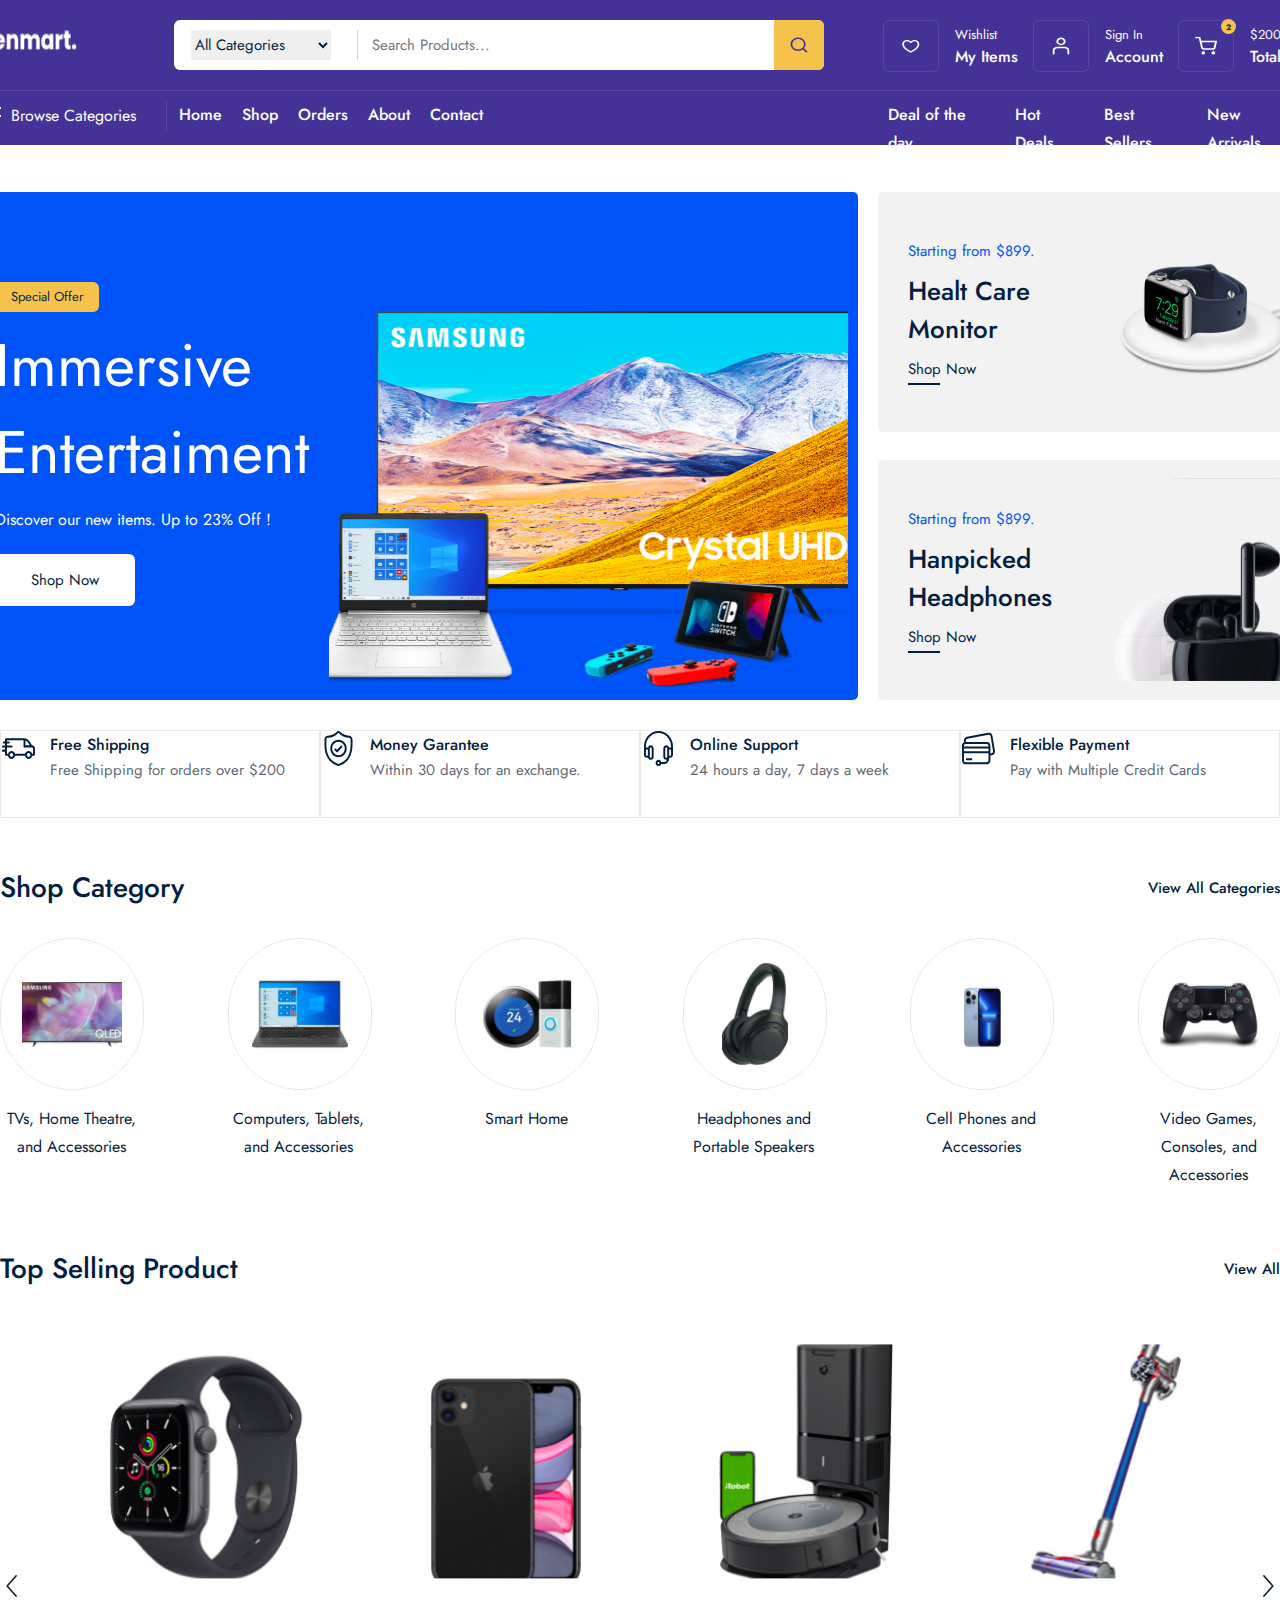
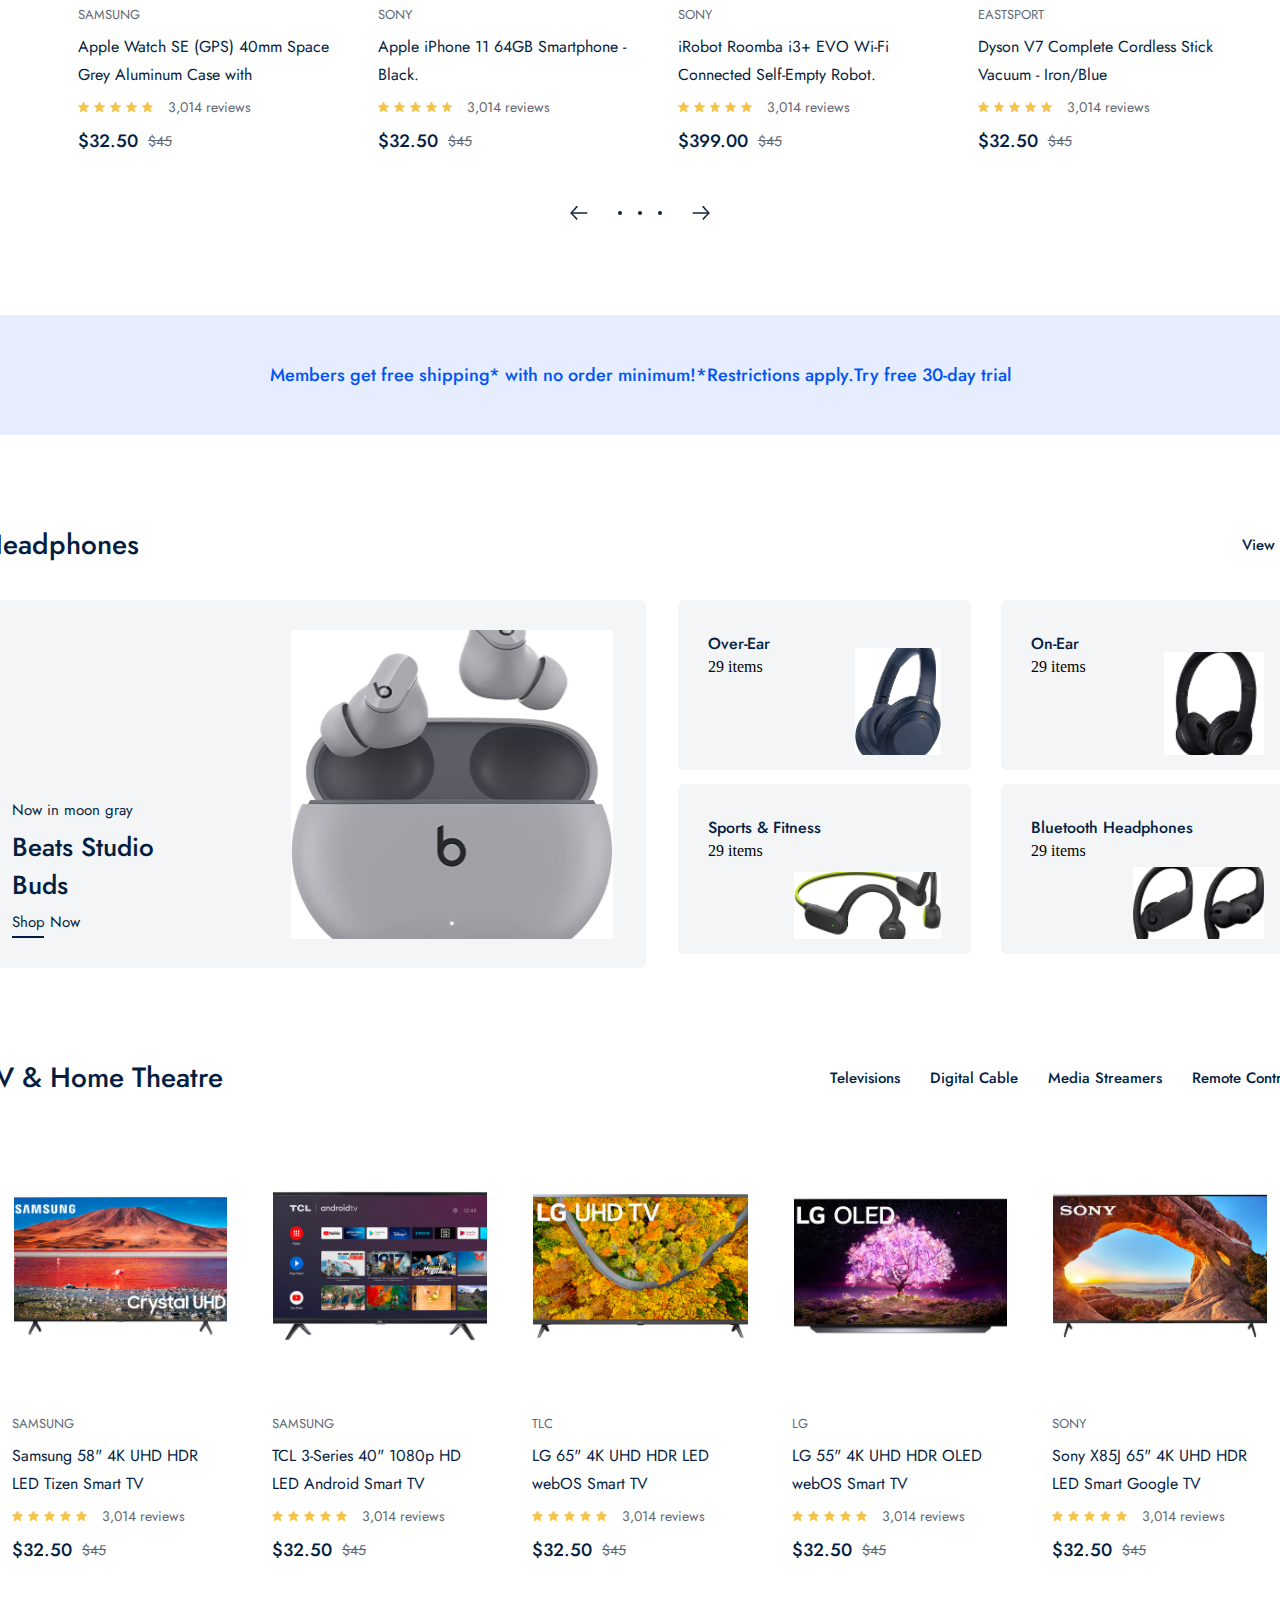
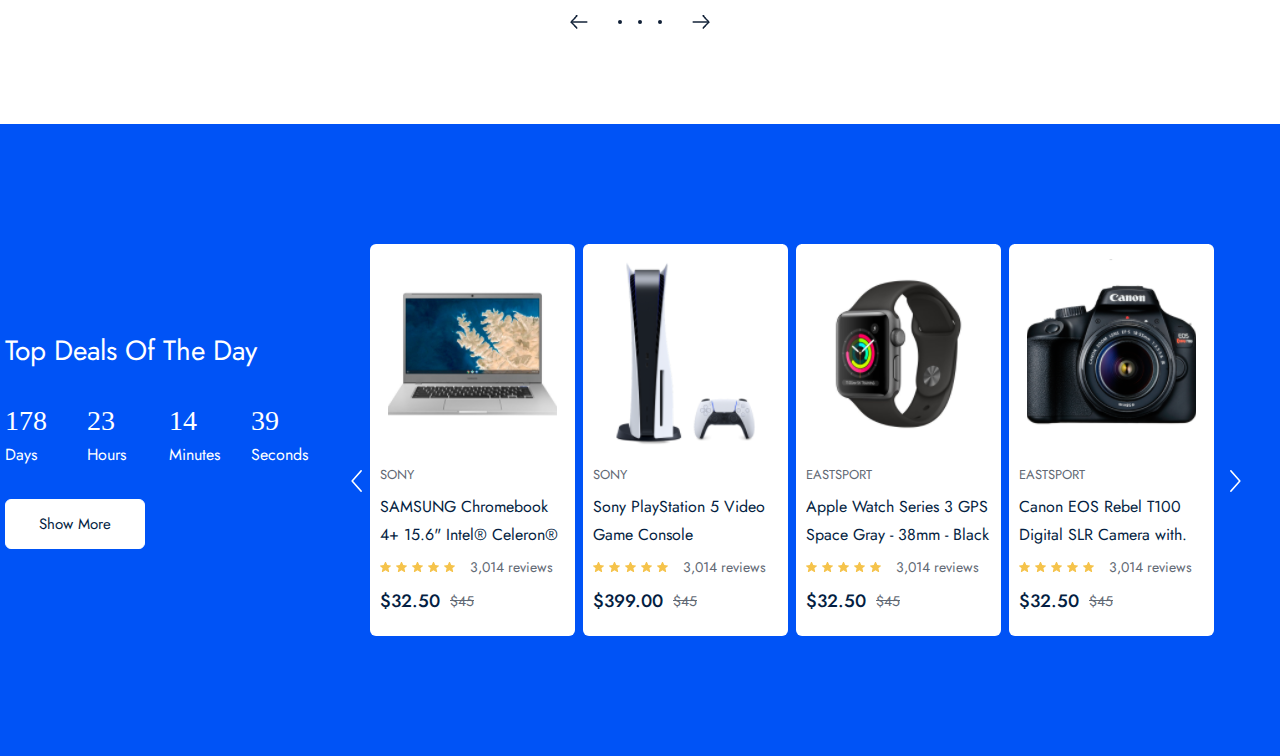
==== commit 301ef5d4: "feat: completed event" ====
--- a/index.html
+++ b/index.html
@@ -619,6 +619,142 @@
         </div>
       </div>
     </div>
+    <div class="event_frame">
+      <div class="container">
+        <div class="event_content_box">
+          <span class="event_title">Top Deals Of The Day</span>
+          <div class="time_wrapper">
+            <div class="time_box">
+            <strong>178</strong>
+            <span>Days</span>
+          </div>
+          <div class="time_box">
+            <strong>23</strong>
+            <span>Hours</span>
+          </div>
+          <div class="time_box">
+            <strong>14</strong>
+            <span>Minutes</span>
+          </div>
+          <div class="time_box">
+            <strong>39</strong>
+            <span>Seconds</span>
+          </div>
+        </div>
+          <a href="">Show More</a>
+        </div>
+        <div class="event_product_wrapper">
+          <div class="next_prev_box">
+            <img src="public/images/header/nextold.svg" alt="" class="white_svg"/>
+          </div>
+          <div class="event_product_boxes">
+            <div class="event_product_box">
+              <div class="event_product_img">
+                <img src="public/images/header/event1.png" alt="">
+              </div>
+              <div class="product_content_box" style="padding: 0 10px 0 10px;">
+                <span class="product_title">SONY</span>
+                <a href="">
+                  <p class="product_desc">
+                    SAMSUNG Chromebook 4+ 15.6" Intel® Celeron®
+                  </p>
+                </a>
+                <div class="review_box">
+                  <img src="public/images/header/review.svg" alt="" />
+                  <img src="public/images/header/review.svg" alt="" />
+                  <img src="public/images/header/review.svg" alt="" />
+                  <img src="public/images/header/review.svg" alt="" />
+                  <img src="public/images/header/review.svg" alt="" />
+                  <span>3,014 reviews</span>
+                </div>
+                <div class="price_box">
+                  <strong>$32.50</strong>
+                  <span>$45</span>
+                </div>
+              </div>
+            </div>
+            <div class="event_product_box">
+              <div class="event_product_img">
+                <img src="public/images/header/event2.png" alt="">
+              </div>
+              <div class="product_content_box" style="padding: 0 10px 0 10px;">
+                <span class="product_title">SONY</span>
+                <a href="">
+                  <p class="product_desc">
+                    Sony PlayStation 5 Video Game Console
+                  </p>
+                </a>
+                <div class="review_box">
+                  <img src="public/images/header/review.svg" alt="" />
+                  <img src="public/images/header/review.svg" alt="" />
+                  <img src="public/images/header/review.svg" alt="" />
+                  <img src="public/images/header/review.svg" alt="" />
+                  <img src="public/images/header/review.svg" alt="" />
+                  <span>3,014 reviews</span>
+                </div>
+                <div class="price_box">
+                  <strong>$399.00</strong>
+                  <span>$45</span>
+                </div>
+              </div>
+            </div>
+            <div class="event_product_box">
+              <div class="event_product_img">
+                <img src="public/images/header/event3.png" alt="">
+              </div>
+              <div class="product_content_box" style="padding: 0 10px 0 10px;">
+                <span class="product_title">EASTSPORT</span>
+                <a href="">
+                  <p class="product_desc">
+                    Apple Watch Series 3 GPS Space Gray - 38mm - Black
+                  </p>
+                </a>
+                <div class="review_box">
+                  <img src="public/images/header/review.svg" alt="" />
+                  <img src="public/images/header/review.svg" alt="" />
+                  <img src="public/images/header/review.svg" alt="" />
+                  <img src="public/images/header/review.svg" alt="" />
+                  <img src="public/images/header/review.svg" alt="" />
+                  <span>3,014 reviews</span>
+                </div>
+                <div class="price_box">
+                  <strong>$32.50</strong>
+                  <span>$45</span>
+                </div>
+              </div>
+            </div>
+            <div class="event_product_box">
+              <div class="event_product_img">
+                <img src="public/images/header/event4.png" alt="">
+              </div>
+              <div class="product_content_box" style="padding: 0 10px 0 10px;">
+                <span class="product_title">EASTSPORT</span>
+                <a href="">
+                  <p class="product_desc">
+                    Canon EOS Rebel T100 Digital SLR Camera with.
+                  </p>
+                </a>
+                <div class="review_box">
+                  <img src="public/images/header/review.svg" alt="" />
+                  <img src="public/images/header/review.svg" alt="" />
+                  <img src="public/images/header/review.svg" alt="" />
+                  <img src="public/images/header/review.svg" alt="" />
+                  <img src="public/images/header/review.svg" alt="" />
+                  <span>3,014 reviews</span>
+                </div>
+                <div class="price_box">
+                  <strong>$32.50</strong>
+                  <span>$45</span>
+                </div>
+              </div>
+            </div>
+          </div>
+          <div class="next_prev_box">
+            <img src="public/images/header/nextmext.svg" alt="" class="white_svg"/>
+          </div>
+        </div>
+      </div>
+    </div>
     </div>
   </body>
 </html>
--- a/public/css/home.css
+++ b/public/css/home.css
@@ -3,6 +3,9 @@
   flex-direction: column;
 }
 
+.white_svg {
+  filter: brightness(0) invert(1);
+}
 .container .category_top {
   width: 100%;
   height: auto;
@@ -108,6 +111,9 @@
 
 .container .next_prev_box {
   width: 25px;
+  display: flex;
+  flex-direction: row;
+  justify-content: space-around;
 }
 
 .container .next_prev_box img {
@@ -585,7 +591,7 @@
   flex-direction: column;
 }
 
-.container .space_product_wrapper {
+.space_product_frame .container .space_product_wrapper {
   position: relative;
   margin-top: 35px;
   width: 100%;
@@ -595,7 +601,7 @@
   flex-direction: row;
 }
 
-.space_product_wrapper .big_product_box {
+.space_product_frame .space_product_wrapper .big_product_box {
   position: relative;
   padding: 30px;
   width: 664px;
@@ -609,7 +615,7 @@
   border-radius: 6px;
 }
 
-.big_product_box .big_product_content {
+.space_product_frame .big_product_box .big_product_content {
   width: 160px;
 
   display: flex;
@@ -617,7 +623,7 @@
   justify-content: flex-end;
 }
 
-.big_product_content span {
+.space_product_frame .big_product_content span {
   font-family: "Jost";
   font-size: 15px;
   font-weight: 400;
@@ -625,7 +631,7 @@
   color: rgb(4, 30, 66);
 }
 
-.big_product_content p {
+.space_product_frame .big_product_content p {
   margin: 7px 0;
   font-family: "Jost";
   font-size: 26px;
@@ -634,7 +640,7 @@
   color: rgb(4, 30, 66);
 }
 
-.big_product_content a {
+.space_product_frame .big_product_content a {
   font-family: "Jost";
   font-size: 15px;
   font-weight: 400;
@@ -642,14 +648,14 @@
   color: rgb(4, 30, 66);
 }
 
-.big_product_box img {
+.space_product_frame .big_product_box img {
   position: absolute;
   width: 322px;
   height: 309px;
   right: 5%;
 }
 
-.space_product_wrapper .small_product_wrapper {
+.space_product_frame .space_product_wrapper .small_product_wrapper {
   margin-left: 32px;
   width: 620px;
   height: 368px;
@@ -659,7 +665,7 @@
   flex-wrap: wrap;
 }
 
-.small_product_wrapper .small_product_box {
+.space_product_frame .small_product_wrapper .small_product_box {
   position: relative;
   padding: 30px;
   width: 293px;
@@ -673,16 +679,16 @@
   background: rgb(243, 245, 246);
 }
 
-.small_product_box:nth-child(odd) {
+.space_product_frame .small_product_box:nth-child(odd) {
   margin-right: 30px;
 }
 
-.small_product_box .small_product_content {
-  display: flex;
-  flex-direction: column;
-}
-
-.small_product_content strong {
+.space_product_frame .small_product_box .small_product_content {
+  display: flex;
+  flex-direction: column;
+}
+
+.space_product_frame .small_product_content strong {
   font-family: "Jost";
   font-size: 16px;
   font-weight: 500;
@@ -690,7 +696,7 @@
   color: rgb(4, 30, 66);
 }
 
-.service_content span {
+.space_product_frame .service_content span {
   font-family: "Jost";
   font-style: normal;
   font-size: 13px;
@@ -699,7 +705,7 @@
   color: rgb(98, 105, 116);
 }
 
-.small_product_box img {
+.space_product_frame .small_product_box img {
   position: absolute;
   right: 30px;
   bottom: 15px;
@@ -722,7 +728,7 @@
   flex-direction: column;
 }
 
-.container .tv_wrapper {
+.tv_frame .container .tv_wrapper {
   margin-top: 30px;
   width: 100%;
   height: auto;
@@ -732,7 +738,7 @@
   justify-content: space-between;
 }
 
-.tv_wrapper .tv_product_boxes {
+.tv_frame .tv_wrapper .tv_product_boxes {
   width: 1300px;
   height: 452px;
 
@@ -740,7 +746,7 @@
   flex-direction: row;
 }
 
-.tv_product_boxes .tv_product_box {
+.tv_frame .tv_product_boxes .tv_product_box {
   width: 260px;
   height: 452px;
 
@@ -749,7 +755,7 @@
   align-items: center;
 }
 
-.tv_product_box .product_img {
+.tv_frame .tv_product_box .product_img {
   width: 100%;
   height: 280px;
   display: flex;
@@ -757,3 +763,128 @@
   justify-content: center;
   align-items: center;
 }
+
+/*event*/
+
+.home_page .event_frame {
+  position: relative;
+  margin-top: 90px;
+  width: 100%;
+  height: 632px;
+
+  display: flex;
+  flex-direction: row;
+  justify-content: center;
+
+  background-image: url("../images/header/header_backround.svg");
+}
+
+.event_frame .container {
+  flex-direction: row;
+  justify-content: center;
+}
+
+.event_frame .container .event_content_box {
+  width: 340px;
+  height: auto;
+
+  display: flex;
+  flex-direction: column;
+  justify-content: center;
+}
+
+.event_frame .event_content_box .event_title {
+  font-family: "Jost";
+  font-size: 28px;
+  font-weight: 400;
+  line-height: 40px;
+  color: rgb(255, 255, 255);
+}
+
+.event_frame .event_content_box .time_wrapper {
+  margin: 30px 0;
+  display: flex;
+  flex-direction: row;
+}
+
+.event_frame .time_wrapper .time_box {
+  width: 82px;
+  height: auto;
+
+  display: flex;
+  flex-direction: column;
+}
+
+.event_frame .time_box strong {
+  font-family: "Jos" t;
+  font-size: 28px;
+  font-weight: 400;
+  line-height: 40px;
+  color: rgb(255, 255, 255);
+}
+
+.event_frame .time_box span {
+  font-family: "Jost";
+  font-size: 16px;
+  font-weight: 400;
+  line-height: 28px;
+  color: rgb(255, 255, 255);
+}
+
+.event_frame .event_content_box a {
+  width: 140px;
+  height: 50px;
+
+  display: flex;
+  justify-content: center;
+  align-items: center;
+  text-transform: capitalize;
+
+  font-family: "Jost";
+  font-size: 15px;
+  font-weight: 400;
+  line-height: 22px;
+  color: rgb(4, 30, 66);
+
+  box-sizing: border-box;
+  border: 1px solid rgb(255, 255, 255);
+  border-radius: 6px;
+  background: rgb(255, 255, 255);
+}
+
+.event_frame .container .event_product_wrapper {
+  width: 930px;
+  height: auto;
+  display: flex;
+  flex-direction: row;
+}
+
+.event_frame .event_product_wrapper .event_product_boxes {
+  position: relative;
+  width: auto;
+  height: auto;
+
+  display: flex;
+  flex-direction: row;
+  align-items: center;
+}
+
+.event_frame .event_product_boxes .event_product_box {
+  margin-right: 8px;
+  width: 205px;
+  height: 392px;
+
+  display: flex;
+  flex-direction: column;
+  border-radius: 6px;
+  background-color: #ffffff;
+}
+
+.event_frame .event_product_box .event_product_img {
+  width: 100%;
+  height: 220px;
+
+  display: flex;
+  justify-content: center;
+  align-items: center;
+}
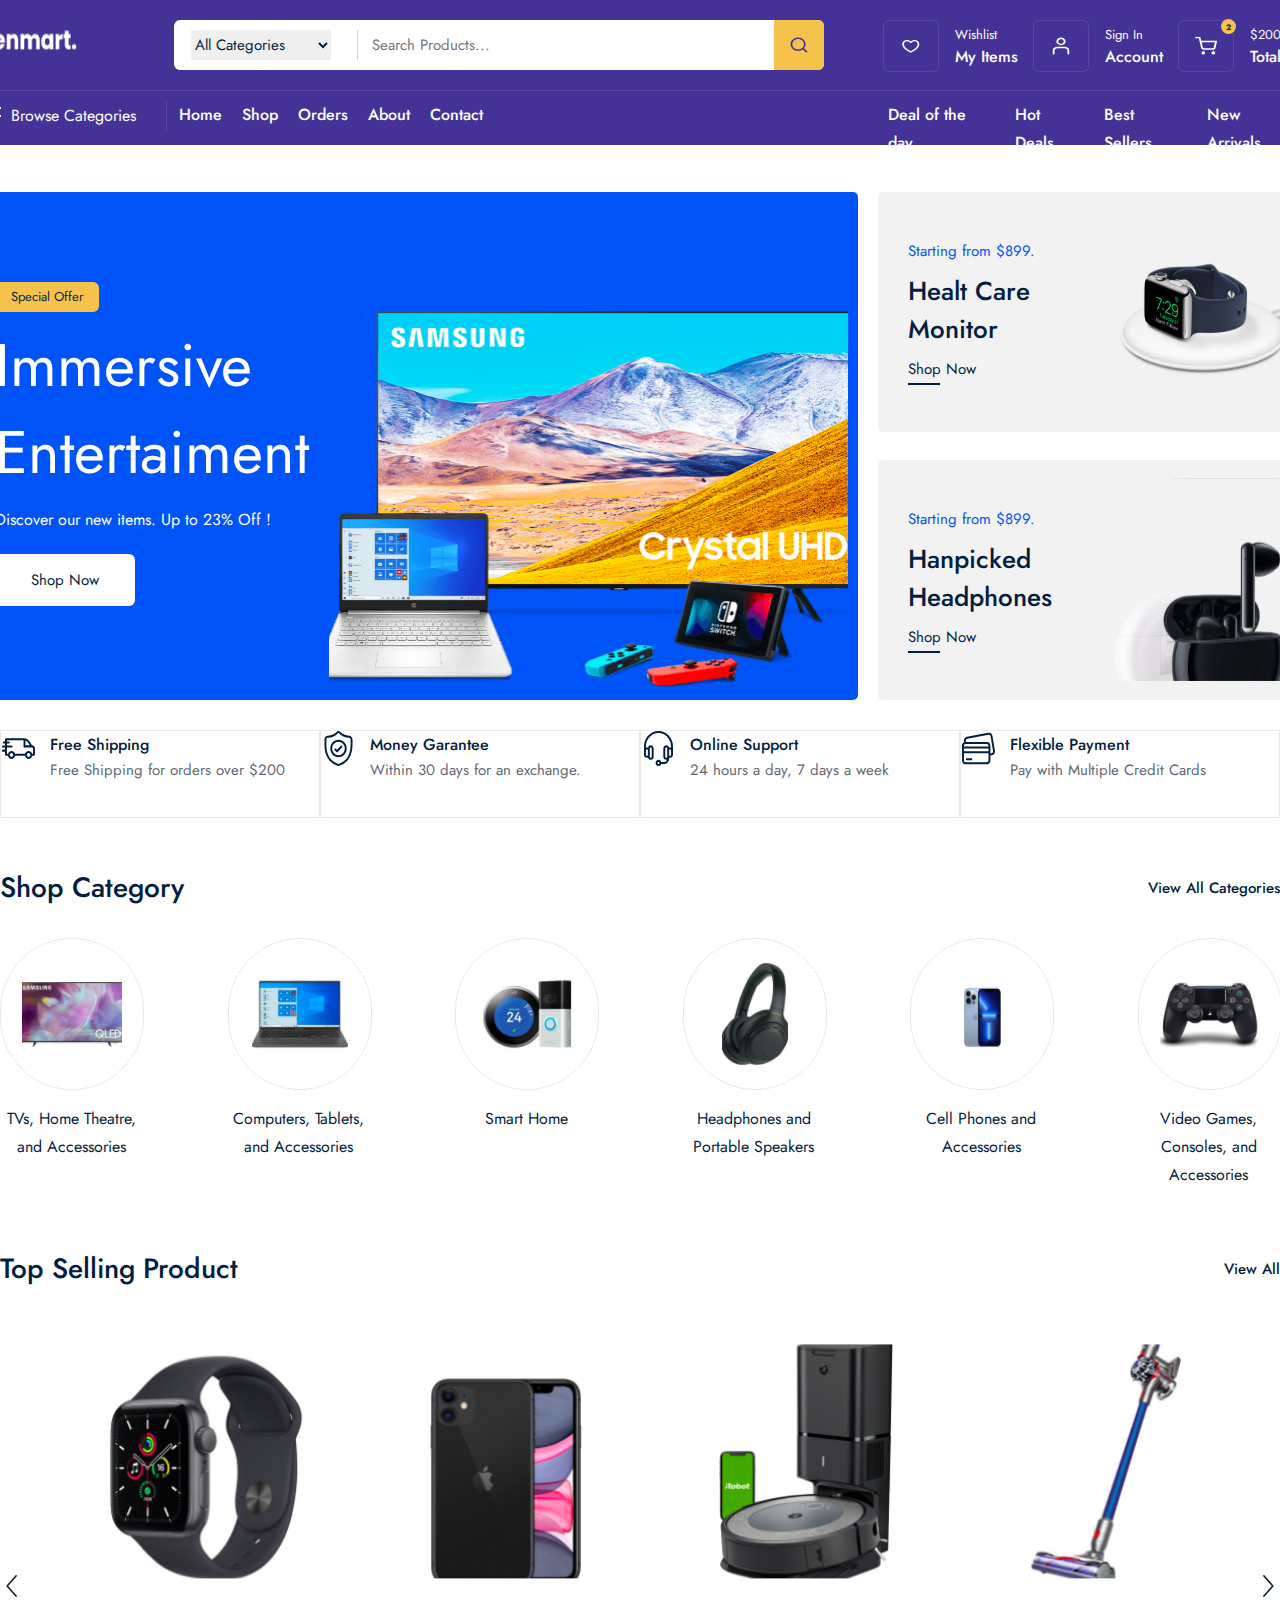
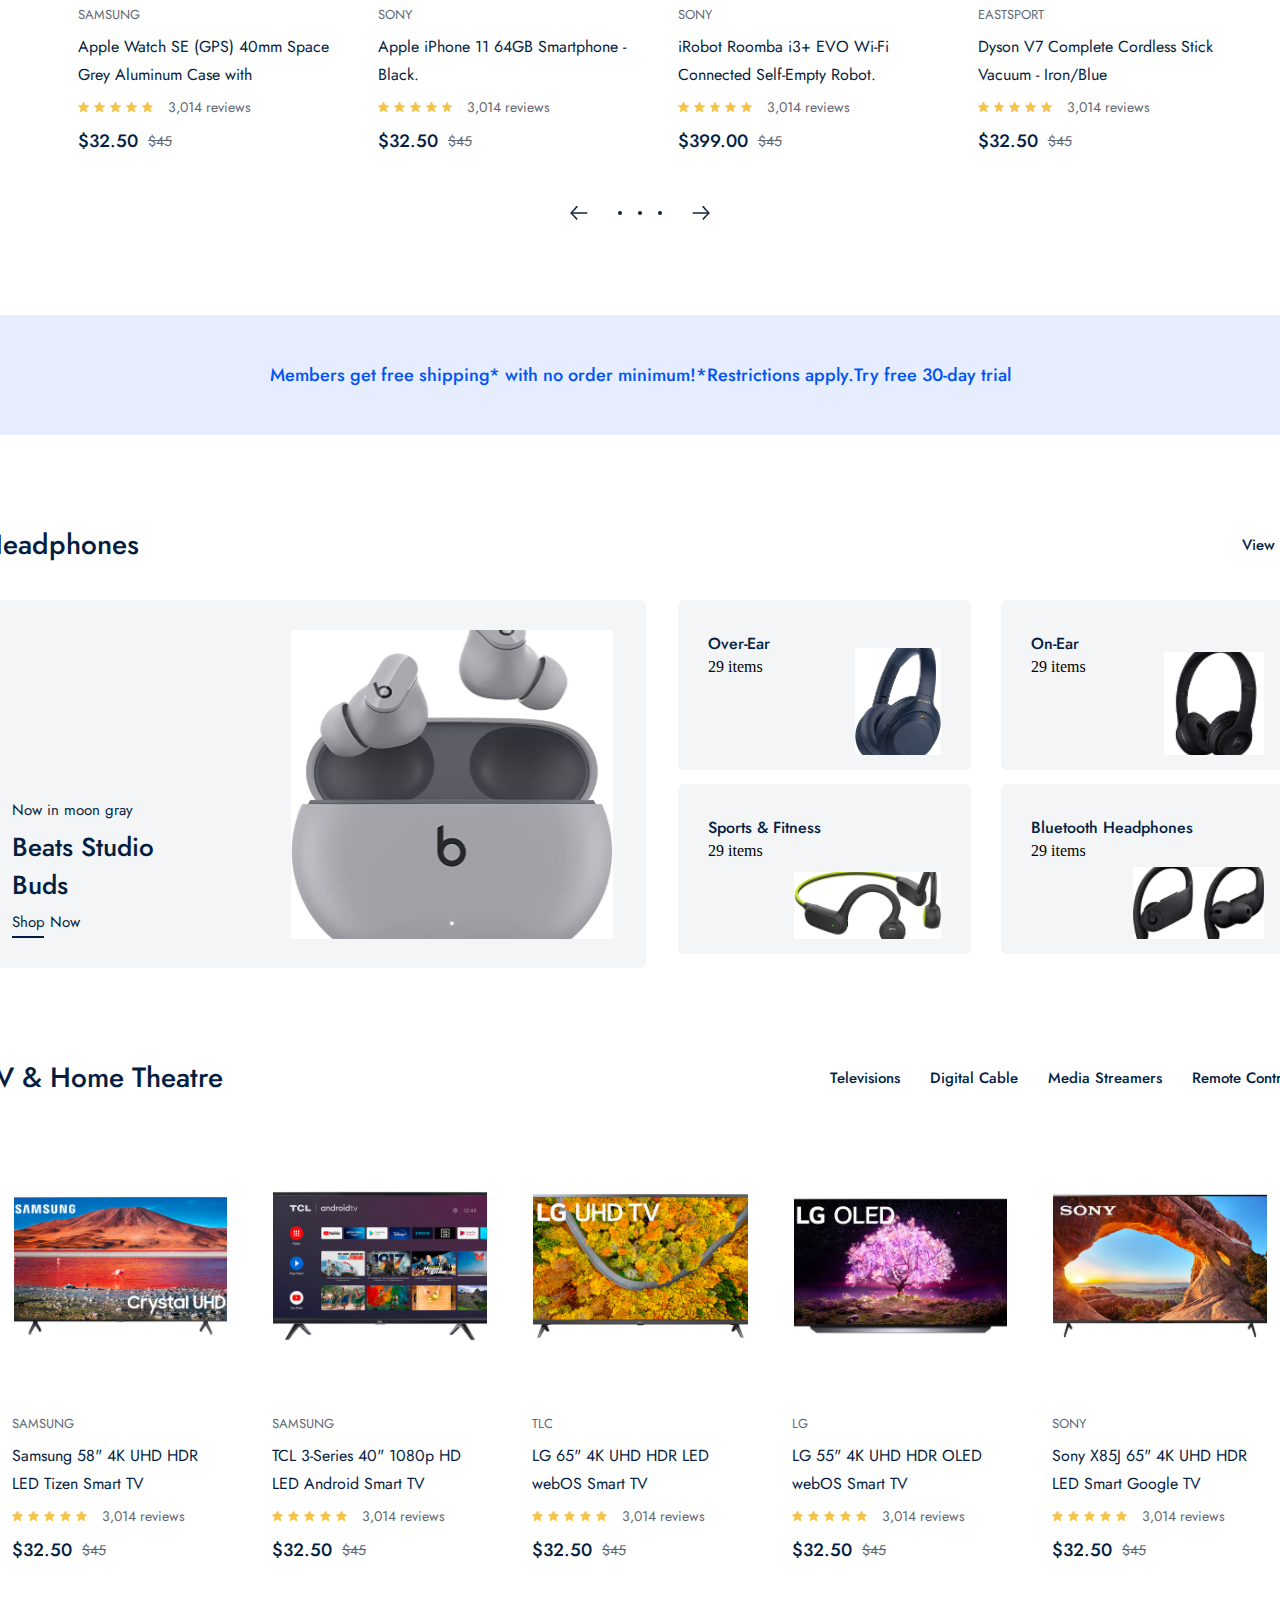
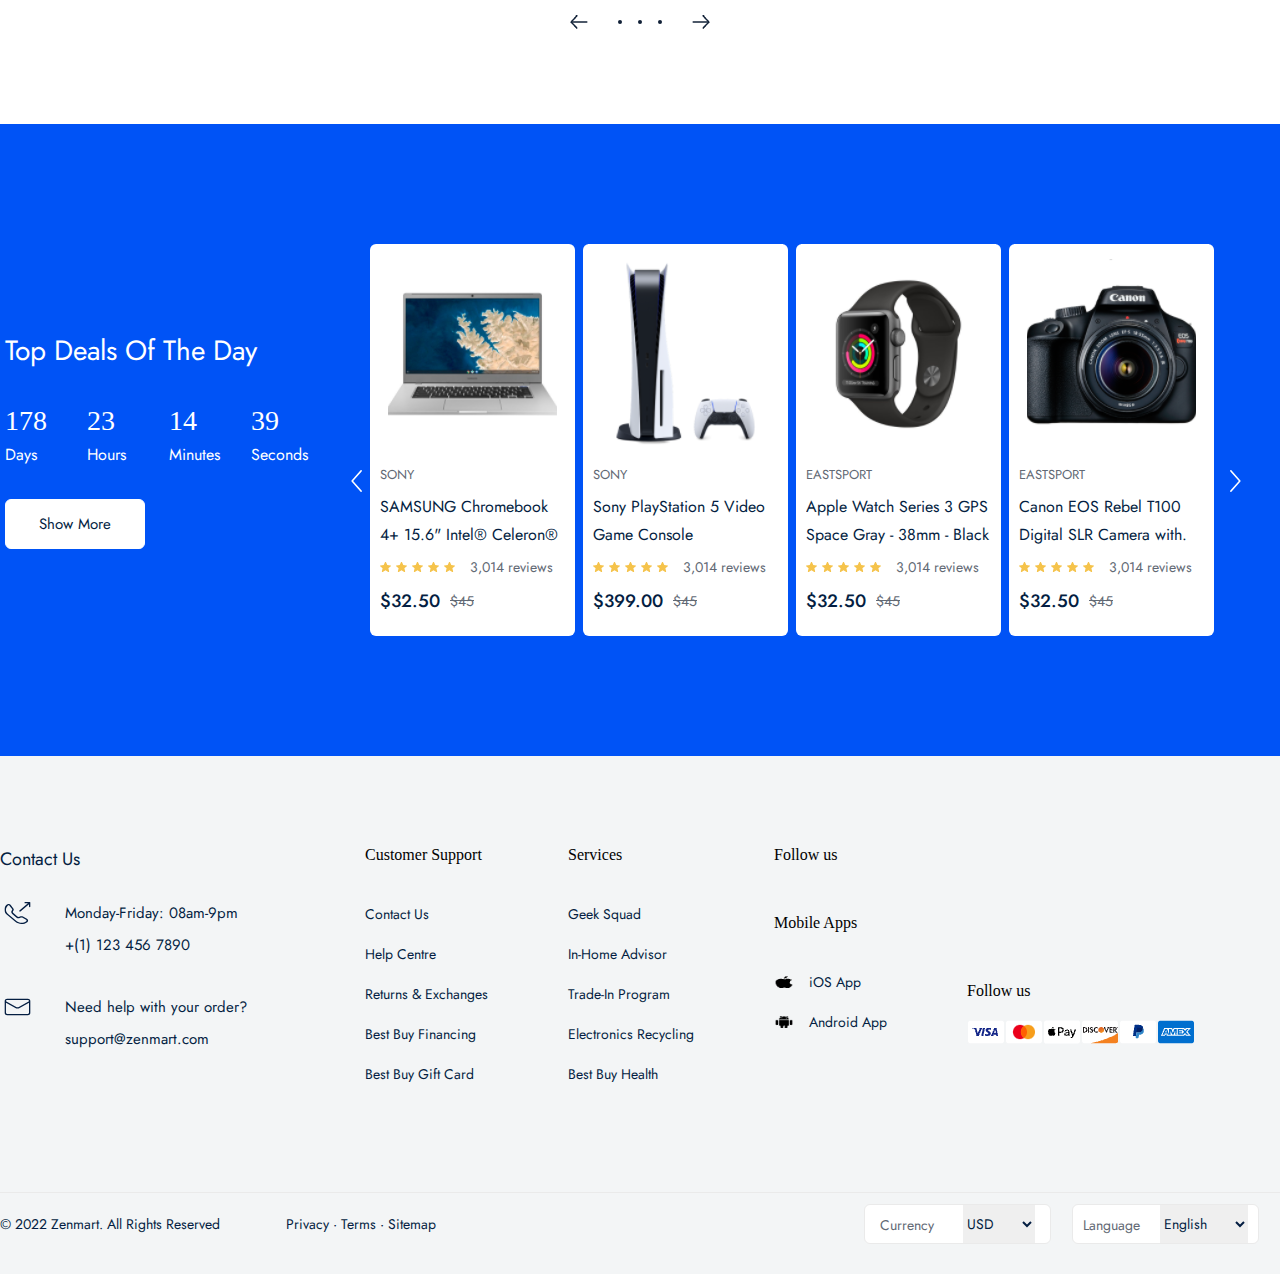
==== commit e277d651: "feat completed fouter frame" ====
--- a/index.html
+++ b/index.html
@@ -4,6 +4,7 @@
     <meta charset="UTF-8" />
     <meta name="viewport" content="width=device-width, initial-scale=1.0" />
     <title>Zenmart</title>
+    <link rel="stylesheet" href="https://cdnjs.cloudflare.com/ajax/libs/font-awesome/6.5.2/css/all.min.css" integrity="sha512-SnH5WK+bZxgPHs44uWIX+LLJAJ9/2PkPKZ5QiAj6Ta86w+fsb2TkcmfRyVX3pBnMFcV7oQPJkl9QevSCWr3W6A==" crossorigin="anonymous" referrerpolicy="no-referrer" />
     <link rel="preconnect" href="https://fonts.googleapis.com" />
     <link rel="preconnect" href="https://fonts.gstatic.com" crossorigin />
     <link
@@ -756,5 +757,111 @@
       </div>
     </div>
     </div>
+    <div class="fouter_frame">
+      <div class="container">
+        <div class="fouter_top">
+          <div class="fouter_contact_box">
+            <span class="fouter_title">Contact Us</span>
+            <div class="contact_content_boxes">
+              <img src="public/images/header/fouter_phone.svg" alt="">
+              <div class="contact_content_box">
+                <span>Monday-Friday: 08am-9pm</span>
+                <span>+(1) 123 456 7890</span>
+              </div>
+            </div>
+            <div class="contact_content_boxes">
+              <img src="public/images/header/fouter_email.svg" alt="">
+              <div class="contact_content_box">
+                <span>Need help with your order?</span>
+                <span>support@zenmart.com</span>
+              </div>
+            </div>
+          </div>
+          <div class="fouter_support_box">
+            <div class="support_main_box">
+              <span class="fouter_title">Customer Support</span>
+              <div class="support_content_boxes">
+                <a href="">Contact Us</a>
+                <a href="">Help Centre</a>
+                <a href="">Returns & Exchanges</a>
+                <a href="">Best Buy Financing</a>
+                <a href="">Best Buy Gift Card</a>
+              </div>
+            </div>
+            <div class="support_main_box">
+              <span class="fouter_title">Services</span>
+              <div class="support_content_boxes">
+                <a href="">Geek Squad</a>
+                <a href="">In-Home Advisor</a>
+                <a href="">Trade-In Program</a>
+                <a href="">Electronics Recycling</a>
+                <a href="">Best Buy Health</a>
+              </div>
+            </div>
+          </div>
+          <div class="fouter_media_box">
+            <div class="media_left_box">
+              <div class="media_main_box">
+                <span class="fouter_title">Follow us</span>
+                <div class="media_content_boxes">
+                  <i class="fa-brands fa-facebook-f"></i>
+                  <i class="fa-brands fa-twitter"></i>
+                  <i class="fa-brands fa-instagram"></i>
+                  <i class="fa-brands fa-linkedin-in"></i>
+                </div>
+              </div>
+              <div class="media_main_box">
+                <span class="fouter_title">Mobile Apps</span>
+                <div class="media_boxes">
+                  <div class="media_box">
+                    <img src="public/images/header/media_apple.png" alt="">
+                    <span>iOS App</span>
+                  </div>
+                  <div class="media_box">
+                    <img src="public/images/header/media_android.png" alt="">
+                    <span>Android App</span>
+                  </div>
+                </div>
+              </div>
+            </div>
+            <div class="media_right_box">
+              <div class="media_main_box">
+                <span class="fouter_title">Follow us</span>
+                <div class="media_content_boxes">
+                  <img src="public/images/header/fouter_visa.png" alt="">
+                  <img src="public/images/header/fouter_master.png" alt="">
+                  <img src="public/images/header/fouter_pay.png" alt="">
+                  <img src="public/images/header/fouter_discover.png" alt="">
+                  <img src="public/images/header/fouter_paypal.png" alt="">
+                  <img src="public/images/header/fouter_amex.png" alt="">
+                </div>
+              </div>
+            </div>
+          </div>
+        </div>
+        <div class="fouter_bott">
+          <div class="fouter_main_up">
+            <span>© 2022 Zenmart. All Rights Reserved</span>
+            <span>Privacy  ·  Terms  ·  Sitemap</span>
+          </div>
+          <div class="fouter_main_wrap">
+            <div class="main_wrap_box">
+              <span>Currency</span>
+              <select name="" id="">
+                <option value="" selected>USD</option>
+                <option value="">UZS</option>
+              </select>
+            </div>
+            <div class="main_wrap_box">
+              <span>Language</span>
+              <select name="" id="">
+                <option value="" selected>English</option>
+                <option value="">Uzbek</option>
+              </select>
+            </div>
+          </div>
+        </div>
+      </div>
+    </div>
   </body>
 </html>
--- a/public/css/command.css
+++ b/public/css/command.css
@@ -293,3 +293,222 @@
 
   color: #ffffff;
 }
+
+/*FOUTER*/
+
+.fouter_frame {
+  position: relative;
+  padding: 90px 0 20px 0;
+  width: 100%;
+  height: auto;
+  display: flex;
+  flex-direction: row;
+  justify-content: center;
+  background: rgb(243, 245, 246);
+}
+
+.fouter_frame .container {
+  flex-direction: column;
+}
+
+.fouter_frame .container .fouter_top {
+  position: relative;
+  width: 100%;
+  height: auto;
+
+  display: flex;
+  flex-direction: row;
+}
+
+.fouter_frame .fouter_top .fouter_contact_box {
+  width: 285px;
+  height: auto;
+
+  display: flex;
+  flex-direction: column;
+}
+
+.fouter_frame .fouter_contact_box .fouter_title {
+  font-family: "Jost";
+  font-size: 18px;
+  font-weight: 400;
+  line-height: 26px;
+  color: rgb(4, 30, 66);
+}
+
+.fouter_frame .fouter_contact_box .contact_content_boxes {
+  margin-top: 30px;
+  display: flex;
+  flex-direction: row;
+}
+
+.fouter_frame .contact_content_boxes img {
+  width: 35px;
+  height: 22px;
+}
+
+.fouter_frame .contact_content_boxes .contact_content_box {
+  margin-left: 30px;
+  display: flex;
+  flex-direction: column;
+}
+
+.fouter_frame .contact_content_box span {
+  margin-bottom: 10px;
+  font-family: "Jost";
+  font-size: 15px;
+  font-weight: 400;
+  line-height: 22px;
+  color: rgb(4, 30, 66);
+}
+
+.fouter_frame .fouter_top .fouter_support_box {
+  margin-left: 80px;
+  display: flex;
+  flex-direction: row;
+}
+
+.fouter_frame .fouter_support_box .support_main_box {
+  margin-right: 80px;
+  display: flex;
+  flex-direction: column;
+}
+
+.fouter_frame .support_main_box .support_content_boxes {
+  margin-top: 30px;
+  display: flex;
+  flex-direction: column;
+}
+
+.fouter_frame .support_content_boxes a {
+  font-family: "Jost";
+  font-size: 14px;
+  font-weight: 400;
+  line-height: 40px;
+  color: rgb(4, 30, 66);
+}
+
+.fouter_frame .fouter_top .fouter_media_box {
+  display: flex;
+  flex-direction: row;
+}
+
+.fouter_frame .fouter_media_box .media_left_box {
+  margin-right: 80px;
+  margin-bottom: 30px;
+  display: flex;
+  flex-direction: column;
+}
+
+.fouter_frame .media_left_box .media_main_box {
+  margin-bottom: 30px;
+  display: flex;
+  flex-direction: column;
+}
+
+.fouter_frame .media_main_box .media_content_boxes {
+  margin-top: 20px;
+  display: flex;
+  flex-direction: row;
+}
+
+.fouter_frame .media_content_boxes i {
+  margin-right: 28px;
+}
+
+.fouter_frame .media_main_box .media_boxes {
+  margin-top: 30px;
+  display: flex;
+  flex-direction: column;
+}
+
+.fouter_frame .media_boxes .media_box {
+  display: flex;
+  flex-direction: row;
+  align-items: center;
+}
+
+.fouter_frame .media_box img {
+  width: 20px;
+  height: 12px;
+}
+
+.fouter_frame .media_box span {
+  margin-left: 15px;
+  font-family: "Jost";
+  font-size: 14px;
+  font-weight: 400;
+  line-height: 40px;
+  color: rgb(4, 30, 66);
+}
+
+.fouter_frame .fouter_top .media_right_box {
+  margin-top: 136px;
+}
+
+.fouter_frame .container .fouter_bott {
+  margin-top: 90px;
+  width: 100%;
+  height: 61px;
+
+  border-top: 1px solid rgb(234, 234, 234);
+
+  display: flex;
+  flex-direction: row;
+  justify-content: space-between;
+  align-items: center;
+}
+
+.fouter_frame .fouter_bott .fouter_main_up {
+  display: flex;
+  flex-direction: row;
+}
+
+.fouter_frame .fouter_main_up span {
+  margin-right: 66px;
+  font-family: "Jost";
+  font-size: 14px;
+  font-weight: 400;
+  line-height: 40px;
+  color: rgb(4, 30, 66);
+}
+
+.fouter_frame .fouter_bott .fouter_main_wrap {
+  display: flex;
+  flex-direction: row;
+}
+
+.fouter_frame .fouter_main_wrap .main_wrap_box {
+  margin-right: 21px;
+  width: 187px;
+  height: 40px;
+
+  display: flex;
+  flex-direction: row;
+  justify-content: space-around;
+
+  box-sizing: border-box;
+  border: 1px solid rgb(234, 234, 234);
+  border-radius: 6px;
+  background: rgb(255, 255, 255);
+}
+
+.fouter_frame .main_wrap_box span {
+  font-family: "Jost";
+  font-size: 14px;
+  font-weight: 400;
+  line-height: 40px;
+  color: rgb(98, 105, 116);
+}
+
+.fouter_frame .main_wrap_box select {
+  padding-right: 25px;
+  font-family: "Jost";
+  font-size: 14px;
+  font-weight: 400;
+  line-height: 40px;
+  color: rgb(4, 30, 66);
+
+  border: none;
+  outline: none;
+}
--- a/public/css/home.css
+++ b/public/css/home.css
@@ -777,6 +777,7 @@
   justify-content: center;
 
   background-image: url("../images/header/header_backround.svg");
+  background-size: cover;
 }
 
 .event_frame .container {
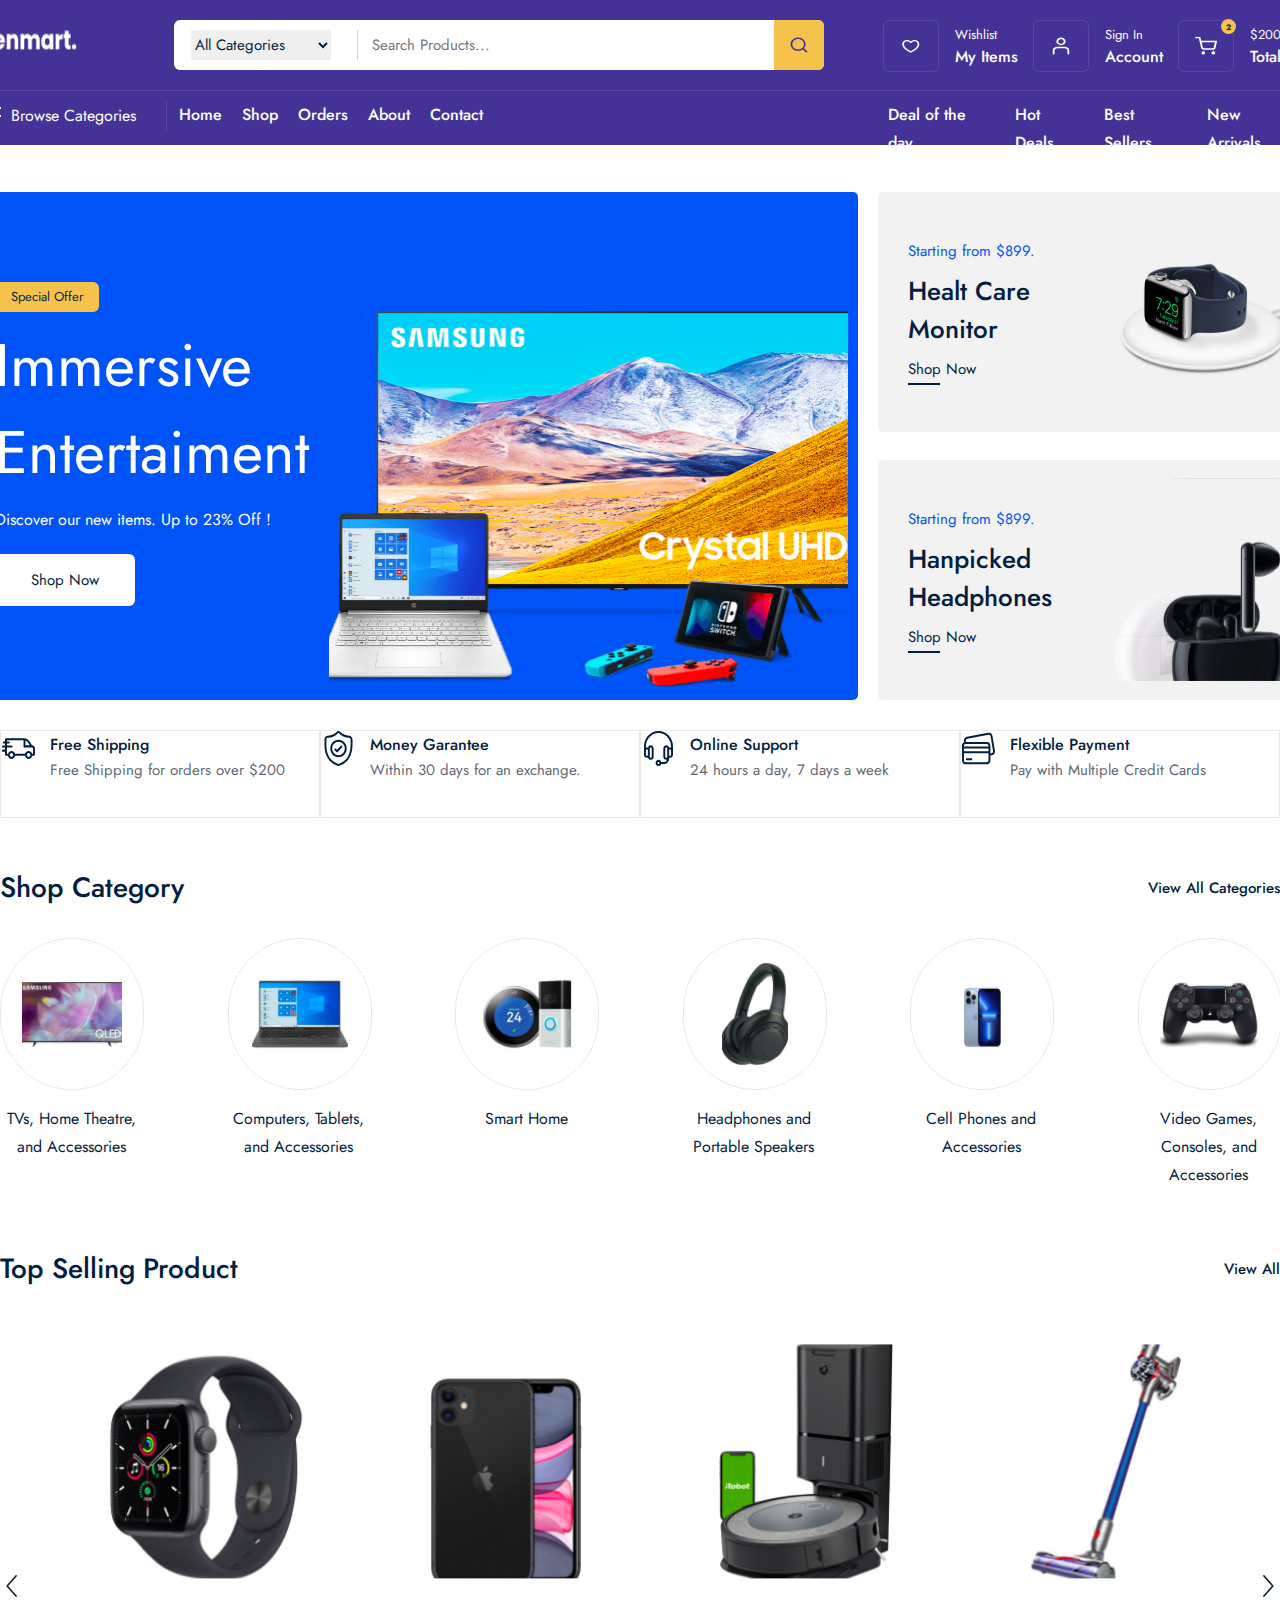
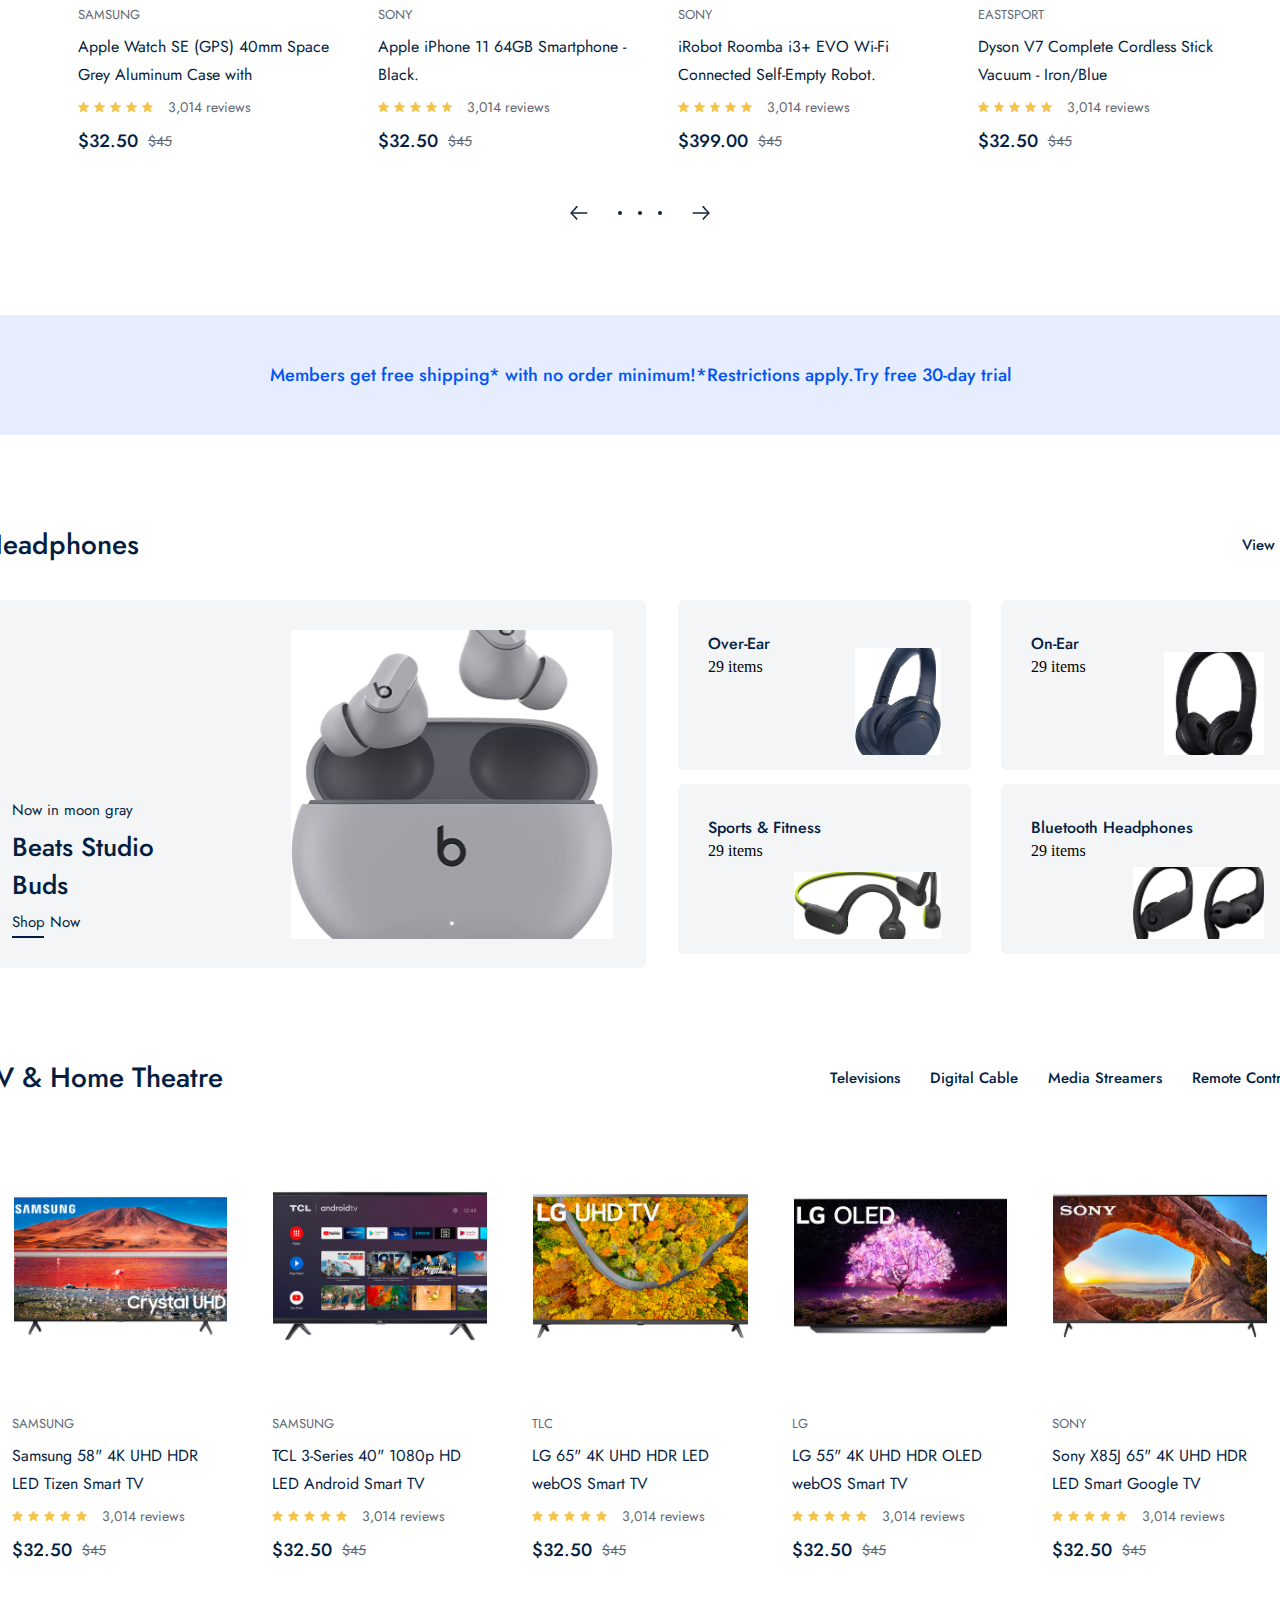
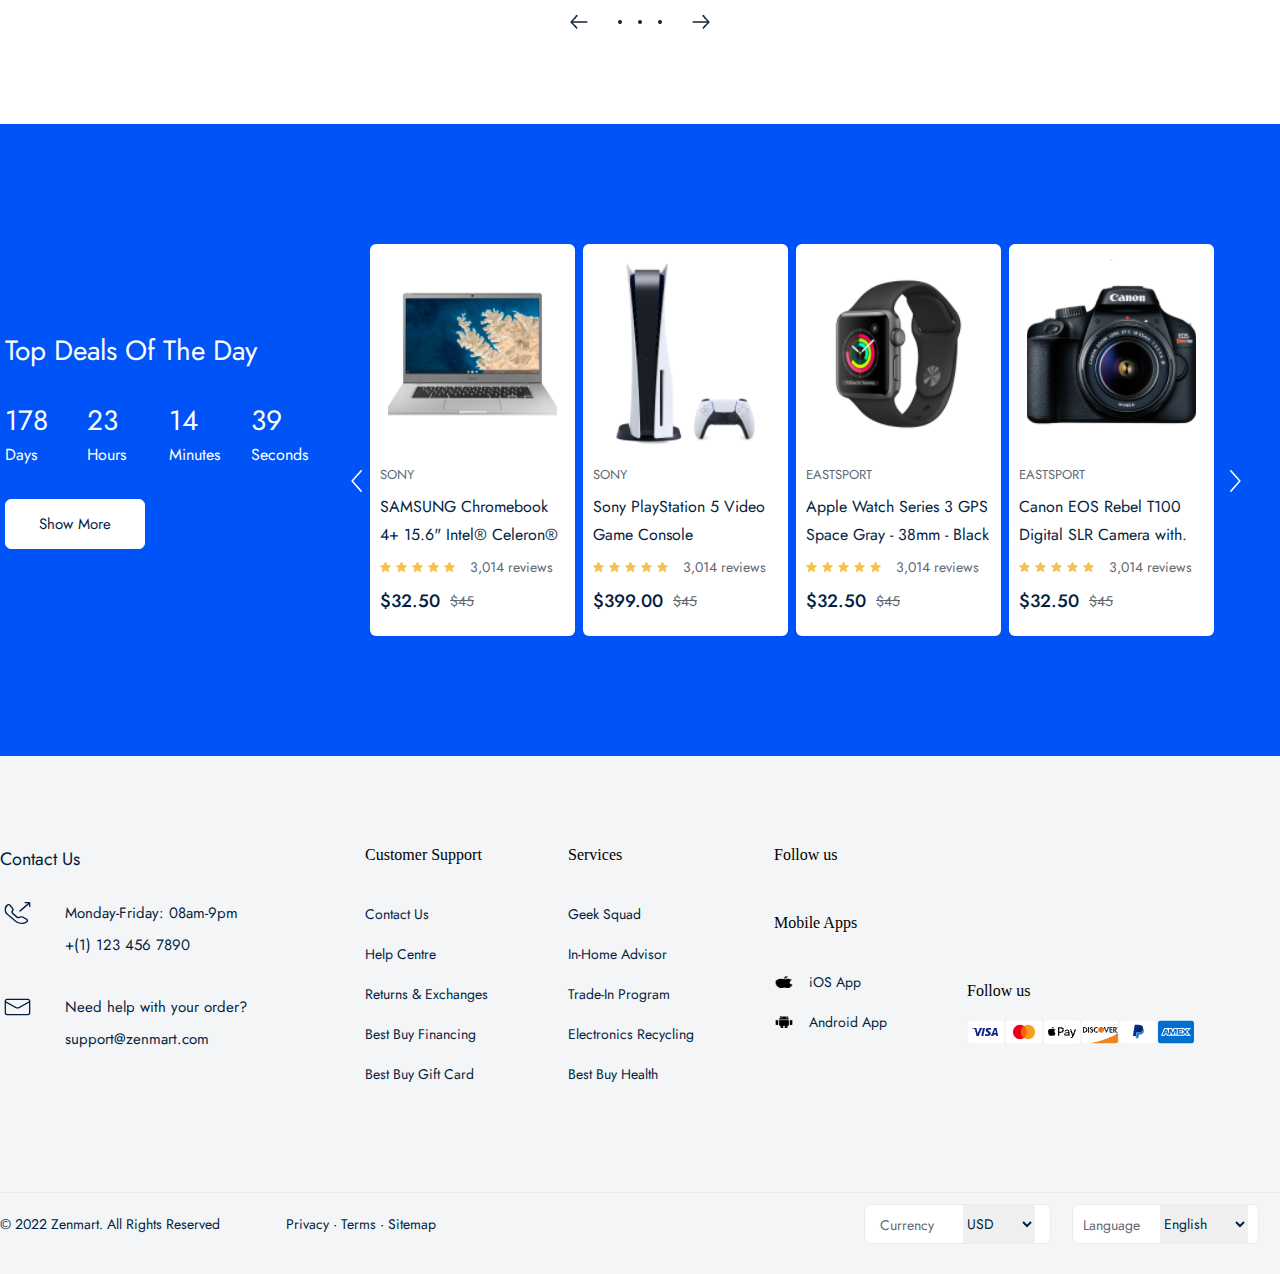
==== commit ada2aec7: "fix: completed refactor" ====
--- a/index.html
+++ b/index.html
@@ -34,7 +34,7 @@
             </div>
           </div>
           <div class="nav_top_menu">
-            <a href=""
+            <a href="./order/card.html"
               ><div class="top_menu_box">
                 <div class="box_icon_box">
                   <img src="public/images/navbar/heart.svg" alt="" />
@@ -45,7 +45,7 @@
                 </div>
               </div></a
             >
-            <a href=""
+            <a href="./other/login.html"
               ><div class="top_menu_box">
                 <div class="box_icon_box">
                   <img src="public/images/navbar/user.svg" alt="" />
@@ -56,7 +56,7 @@
                 </div>
               </div></a
             >
-            <a href=""
+            <a href="./order/card.html"
               ><div class="top_menu_box">
                 <div class="box_icon_box">
                   <div class="basket_count">2</div>
@@ -78,19 +78,19 @@
             </div>
             <div class="navbar_route_menu">
               <div class="router_menu">
-                <a href="" class="active">Home</a>
+                <a href="index.html" class="active">Home</a>
               </div>
               <div class="router_menu">
-                <a href="">Shop</a>
+                <a href="./product/all.html">Shop</a>
               </div>
               <div class="router_menu">
-                <a href="">Orders</a>
+                <a href="./order/card.html">Orders</a>
               </div>
               <div class="router_menu">
-                <a href="">About</a>
+                <a href="./other/about.html">About</a>
               </div>
               <div class="router_menu">
-                <a href="">Contact</a>
+                <a href="./other/contact.html">Contact</a>
               </div>
             </div>
             <div class="sorting_menu">
@@ -111,7 +111,7 @@
               <div>Special Offer</div>
               <span>Immersive Entertaiment</span>
               <p>Discover our new items. Up to 23% Off !</p>
-              <a href="">Shop Now</a>
+              <a href="./product/chosenProduct.html">Shop Now</a>
               <img src="public/images/header/header_photo.svg" alt="" />
             </div>
           </div>
@@ -120,7 +120,7 @@
               <div class="box_left">
                 <span>Starting from $899.</span>
                 <p>Healt Care Monitor</p>
-                <a href="">Shop Now</a>
+                <a href="./product/chosenProduct.html">Shop Now</a>
                 <div class="border_hover"></div>
               </div>
               <div class="box_right">
@@ -131,7 +131,7 @@
               <div class="box_left">
                 <span>Starting from $899.</span>
                 <p>Hanpicked Headphones</p>
-                <a href="">Shop Now</a>
+                <a href="./product/all.html">Shop Now</a>
                 <div class="border_hover"></div>
               </div>
               <div class="box_right">
@@ -177,7 +177,7 @@
         <div class="container">
           <div class="category_top">
             <span>Shop Category</span>
-            <a href="">View All Categories</a>
+            <a href="./product/all.html">View All Categories</a>
           </div>
           <div class="category_wrapper">
             <div class="category_box">
@@ -223,7 +223,7 @@
         <div class="container">
           <div class="category_top">
             <span>Top Selling Product</span>
-            <a href="">View All</a>
+            <a href="./product/all.html">View All</a>
           </div>
           <div class="product_wrapper">
             <div class="next_prev_box">
@@ -231,7 +231,7 @@
             </div>
             <div class="product_boxes">
               <div class="product_box">
-                <a href="">
+                <a href="./product/chosenProduct.html">
                   <div
                     class="product_img_box"
                     style="
@@ -266,7 +266,7 @@
                 </div>
               </div>
               <div class="product_box">
-                <a href="">
+                <a href="./product/chosenProduct.html">
                   <div
                     class="product_img_box"
                     style="
@@ -301,7 +301,7 @@
                 </div>
               </div>
               <div class="product_box">
-                <a href="">
+                <a href="./product/chosenProduct.html">
                   <div
                     class="product_img_box"
                     style="
@@ -336,7 +336,7 @@
                 </div>
               </div>
               <div class="product_box">
-                <a href="">
+                <a href="./product/chosenProduct.html">
                   <div
                     class="product_img_box"
                     style="
@@ -406,14 +406,14 @@
       <div class="container">
         <div class="category_top">
           <span>Headphones</span>
-          <a href="">View All</a>
+          <a href="./product/all.html">View All</a>
         </div>
         <div class="space_product_wrapper">
           <div class="big_product_box">
             <div class="big_product_content">
               <span>Now in moon gray</span>
               <p>Beats Studio Buds</p>
-              <a href="">Shop Now</a>
+              <a href="./product/chosenProduct.html">Shop Now</a>
               <div class="border_hover"></div>
             </div>
             <img src="public/images/header/head_headphone.png" alt="">
@@ -469,11 +469,11 @@
           <div class="tv_product_boxes">
             <div class="tv_product_box">
               <div class="product_img">
-                <a href=""><img src="public/images/header/tv1.png" alt=""></a>
+                <a href="./product/chosenProduct.html"><img src="public/images/header/tv1.png" alt=""></a>
               </div>
               <div class="product_content_box">
                 <span class="product_title">Samsung</span>
-                <a href="">
+                <a href="./product/chosenProduct.html">
                   <p class="product_desc">
                     Samsung 58" 4K UHD HDR LED Tizen Smart TV
                   </p>
@@ -494,11 +494,11 @@
             </div>
             <div class="tv_product_box">
               <div class="product_img">
-                <a href=""><img src="public/images/header/tv2.png" alt=""></a>
+                <a href="./product/chosenProduct.html"><img src="public/images/header/tv2.png" alt=""></a>
               </div>
               <div class="product_content_box">
                 <span class="product_title">Samsung</span>
-                <a href="">
+                <a href="./product/chosenProduct.html">
                   <p class="product_desc">
                     TCL 3-Series 40" 1080p HD LED Android Smart TV (40S334-CA)
                   </p>
@@ -519,11 +519,11 @@
             </div>
             <div class="tv_product_box">
               <div class="product_img">
-                <a href=""><img src="public/images/header/tv3.png" alt=""></a>
+                <a href="./product/chosenProduct.html"><img src="public/images/header/tv3.png" alt=""></a>
               </div>
               <div class="product_content_box">
                 <span class="product_title">TLC</span>
-                <a href="">
+                <a href="./product/chosenProduct.html">
                   <p class="product_desc">
                     LG 65" 4K UHD HDR LED webOS Smart TV
                   </p>
@@ -544,11 +544,11 @@
             </div>
             <div class="tv_product_box">
               <div class="product_img">
-                <a href=""><img src="public/images/header/tv4.png" alt=""></a>
+                <a href="./product/chosenProduct.html"><img src="public/images/header/tv4.png" alt=""></a>
               </div>
               <div class="product_content_box">
                 <span class="product_title">LG</span>
-                <a href="">
+                <a href="./product/chosenProduct.html">
                   <p class="product_desc">
                     LG 55" 4K UHD HDR OLED webOS Smart TV 
                   </p>
@@ -569,11 +569,11 @@
             </div>
             <div class="tv_product_box">
               <div class="product_img">
-                <a href=""><img src="public/images/header/tv5.png" alt=""></a>
+                <a href="./product/chosenProduct.html"><img src="public/images/header/tv5.png" alt=""></a>
               </div>
               <div class="product_content_box">
                 <span class="product_title">SONY</span>
-                <a href="">
+                <a href="./product/chosenProduct.html">
                   <p class="product_desc">
                     Sony X85J 65" 4K UHD HDR LED Smart Google TV (KD65X85J)
                   </p>
@@ -642,7 +642,7 @@
             <span>Seconds</span>
           </div>
         </div>
-          <a href="">Show More</a>
+          <a href="./product/all.html">Show More</a>
         </div>
         <div class="event_product_wrapper">
           <div class="next_prev_box">
@@ -655,7 +655,7 @@
               </div>
               <div class="product_content_box" style="padding: 0 10px 0 10px;">
                 <span class="product_title">SONY</span>
-                <a href="">
+                <a href="./product/chosenProduct.html">
                   <p class="product_desc">
                     SAMSUNG Chromebook 4+ 15.6" Intel® Celeron®
                   </p>
@@ -680,7 +680,7 @@
               </div>
               <div class="product_content_box" style="padding: 0 10px 0 10px;">
                 <span class="product_title">SONY</span>
-                <a href="">
+                <a href="./product/chosenProduct.html">
                   <p class="product_desc">
                     Sony PlayStation 5 Video Game Console
                   </p>
@@ -705,7 +705,7 @@
               </div>
               <div class="product_content_box" style="padding: 0 10px 0 10px;">
                 <span class="product_title">EASTSPORT</span>
-                <a href="">
+                <a href="./product/chosenProduct.html">
                   <p class="product_desc">
                     Apple Watch Series 3 GPS Space Gray - 38mm - Black
                   </p>
@@ -730,7 +730,7 @@
               </div>
               <div class="product_content_box" style="padding: 0 10px 0 10px;">
                 <span class="product_title">EASTSPORT</span>
-                <a href="">
+                <a href="./product/chosenProduct.html">
                   <p class="product_desc">
                     Canon EOS Rebel T100 Digital SLR Camera with.
                   </p>
--- a/public/css/command.css
+++ b/public/css/command.css
@@ -1,3 +1,7 @@
+:root {
+  --font: "Jost";
+}
+
 html,
 body {
   margin: 0;
@@ -88,7 +92,7 @@
   border: none;
   outline: none;
 
-  font-family: "Jost";
+  font-family: var(--font);
   font-size: 15px;
   font-weight: 400;
   line-height: 22px;
@@ -103,7 +107,7 @@
   border: none;
   outline: none;
 
-  font-family: "Jost";
+  font-family: var(--font);
   font-size: 15px;
   font-weight: 400;
   line-height: 22px;
@@ -167,7 +171,7 @@
 }
 
 .navbar_frame .box_info_box span {
-  font-family: "Jost";
+  font-family: var(--font);
   font-style: normal;
   font-weight: 400;
   font-size: 13px;
@@ -176,7 +180,7 @@
 }
 
 .navbar_frame .box_info_box strong {
-  font-family: "Jost";
+  font-family: var(--font);
   font-style: normal;
   font-weight: 500;
   font-size: 16px;
@@ -200,7 +204,7 @@
   border-radius: 50%;
 
   color: rgb(11, 30, 64);
-  font-family: "Jost";
+  font-family: var(--font);
   font-size: 8px;
   font-weight: 700;
   line-height: 10px;
@@ -243,7 +247,7 @@
 }
 
 .navbar_frame .browse_box span {
-  font-family: "Jost";
+  font-family: var(--font);
   font-size: 16px;
   font-weight: 400;
   line-height: 28px;
@@ -266,7 +270,7 @@
 }
 
 .navbar_frame .router_menu a {
-  font-family: "Jost";
+  font-family: var(--font);
   font-style: normal;
   font-size: 16px;
   font-weight: 500;
@@ -285,7 +289,7 @@
 
 .navbar_frame .sorting_menu span {
   margin-left: 20px;
-  font-family: "Jost";
+  font-family: var(--font);
   font-style: normal;
   font-weight: 500;
   font-size: 16px;
@@ -329,7 +333,7 @@
 }
 
 .fouter_frame .fouter_contact_box .fouter_title {
-  font-family: "Jost";
+  font-family: var(--font);
   font-size: 18px;
   font-weight: 400;
   line-height: 26px;
@@ -355,7 +359,7 @@
 
 .fouter_frame .contact_content_box span {
   margin-bottom: 10px;
-  font-family: "Jost";
+  font-family: var(--font);
   font-size: 15px;
   font-weight: 400;
   line-height: 22px;
@@ -381,7 +385,7 @@
 }
 
 .fouter_frame .support_content_boxes a {
-  font-family: "Jost";
+  font-family: var(--font);
   font-size: 14px;
   font-weight: 400;
   line-height: 40px;
@@ -435,7 +439,7 @@
 
 .fouter_frame .media_box span {
   margin-left: 15px;
-  font-family: "Jost";
+  font-family: var(--font);
   font-size: 14px;
   font-weight: 400;
   line-height: 40px;
@@ -466,7 +470,7 @@
 
 .fouter_frame .fouter_main_up span {
   margin-right: 66px;
-  font-family: "Jost";
+  font-family: var(--font);
   font-size: 14px;
   font-weight: 400;
   line-height: 40px;
@@ -494,7 +498,7 @@
 }
 
 .fouter_frame .main_wrap_box span {
-  font-family: "Jost";
+  font-family: var(--font);
   font-size: 14px;
   font-weight: 400;
   line-height: 40px;
@@ -503,7 +507,7 @@
 
 .fouter_frame .main_wrap_box select {
   padding-right: 25px;
-  font-family: "Jost";
+  font-family: var(--font);
   font-size: 14px;
   font-weight: 400;
   line-height: 40px;
--- a/public/css/home.css
+++ b/public/css/home.css
@@ -22,7 +22,7 @@
 }
 
 .container .category_top span {
-  font-family: "Jost";
+  font-family: var(--font);
   font-style: normal;
   font-size: 28px;
   font-weight: 500;
@@ -34,7 +34,7 @@
 
 .container .category_top a {
   margin-left: 30px;
-  font-family: "Jost";
+  font-family: var(--font);
   font-size: 15px;
   font-weight: 500;
   line-height: 22px;
@@ -141,7 +141,7 @@
 .container .product_content_box .product_desc {
   margin-top: 7px;
   height: 56px;
-  font-family: "Jost";
+  font-family: var(--font);
   font-size: 16px;
   font-weight: 400;
   line-height: 28px;
@@ -162,7 +162,7 @@
 
 .container .review_box span {
   margin-left: 10px;
-  font-family: "Jost";
+  font-family: var(--font);
   font-size: 14px;
   font-weight: 400;
   line-height: 22px;
@@ -177,7 +177,7 @@
 }
 
 .container .price_box strong {
-  font-family: "Jost";
+  font-family: var(--font);
   font-size: 18px;
   font-weight: 500;
   line-height: 26px;
@@ -186,7 +186,7 @@
 
 .container .price_box span {
   margin-left: 10px;
-  font-family: "Jost";
+  font-family: var(--font);
   font-size: 14px;
   font-weight: 400;
   line-height: 22px;
@@ -232,7 +232,7 @@
   background-color: rgb(245, 195, 75);
   border-radius: 6px;
 
-  font-family: "Jost";
+  font-family: var(--font);
   font-size: 13px;
   font-weight: 400;
   line-height: 22px;
@@ -242,7 +242,7 @@
 .header_frame .header_content span {
   margin-top: 10px;
   width: 428px;
-  font-family: "Jost";
+  font-family: var(--font);
   font-style: normal;
   font-weight: 400px;
   font-size: 60px;
@@ -253,7 +253,7 @@
 
 .header_frame .header_content p {
   margin-top: 10px;
-  font-family: "Jost";
+  font-family: var(--font);
   font-weight: 400;
   font-size: 16px;
   line-height: 28px;
@@ -272,7 +272,7 @@
   border-radius: 6px;
   background: rgb(255, 255, 255);
 
-  font-family: Jost;
+  font-family: var(--font);
   font-size: 15px;
   font-weight: 400;
   line-height: 22px;
@@ -310,7 +310,7 @@
 }
 
 .header_frame .box_left span {
-  font-family: "Jost";
+  font-family: var(--font);
   font-size: 15px;
   font-weight: 400;
   line-height: 22px;
@@ -320,7 +320,7 @@
 
 .header_frame .box_left p {
   margin: 10px 0px;
-  font-family: "Jost";
+  font-family: var(--font);
   font-size: 26px;
   font-weight: 500;
   line-height: 38px;
@@ -329,7 +329,7 @@
 }
 
 .header_frame .box_left a {
-  font-family: "Jost";
+  font-family: var(--font);
   font-size: 15px;
   font-weight: 400;
   line-height: 22px;
@@ -384,7 +384,7 @@
 }
 
 .service_frame .service_content span {
-  font-family: "Jost";
+  font-family: var(--font);
   font-style: normal;
   font-size: 16px;
   font-weight: 500;
@@ -394,7 +394,7 @@
 }
 
 .service_frame .service_content p {
-  font-family: "Jost";
+  font-family: var(--font);
   font-size: 15px;
   font-weight: 400;
   line-height: 22px;
@@ -460,7 +460,7 @@
 
 .shop_category_frame .category_box span {
   margin-top: 15px;
-  font-family: "Jost";
+  font-family: var(--font);
   font-size: 16px;
   font-weight: 400;
   line-height: 28px;
@@ -542,7 +542,7 @@
   border: none;
   border-radius: 6px;
 
-  font-family: "Jost";
+  font-family: var(--font);
   font-size: 15px;
   font-weight: 500;
   line-height: 22px;
@@ -566,7 +566,7 @@
   align-items: center;
   justify-content: center;
 
-  font-family: "Jost";
+  font-family: var(--font);
   font-size: 18px;
   font-weight: 500;
   line-height: 26px;
@@ -624,7 +624,7 @@
 }
 
 .space_product_frame .big_product_content span {
-  font-family: "Jost";
+  font-family: var(--font);
   font-size: 15px;
   font-weight: 400;
   line-height: 22px;
@@ -641,7 +641,7 @@
 }
 
 .space_product_frame .big_product_content a {
-  font-family: "Jost";
+  font-family: var(--font);
   font-size: 15px;
   font-weight: 400;
   line-height: 22px;
@@ -689,7 +689,7 @@
 }
 
 .space_product_frame .small_product_content strong {
-  font-family: "Jost";
+  font-family: var(--font);
   font-size: 16px;
   font-weight: 500;
   line-height: 28px;
@@ -697,7 +697,7 @@
 }
 
 .space_product_frame .service_content span {
-  font-family: "Jost";
+  font-family: var(--font);
   font-style: normal;
   font-size: 13px;
   font-weight: 400;
@@ -795,7 +795,7 @@
 }
 
 .event_frame .event_content_box .event_title {
-  font-family: "Jost";
+  font-family: var(--font);
   font-size: 28px;
   font-weight: 400;
   line-height: 40px;
@@ -817,7 +817,7 @@
 }
 
 .event_frame .time_box strong {
-  font-family: "Jos" t;
+  font-family: var(--font);
   font-size: 28px;
   font-weight: 400;
   line-height: 40px;
@@ -825,7 +825,7 @@
 }
 
 .event_frame .time_box span {
-  font-family: "Jost";
+  font-family: var(--font);
   font-size: 16px;
   font-weight: 400;
   line-height: 28px;
@@ -841,7 +841,7 @@
   align-items: center;
   text-transform: capitalize;
 
-  font-family: "Jost";
+  font-family: var(--font);
   font-size: 15px;
   font-weight: 400;
   line-height: 22px;
